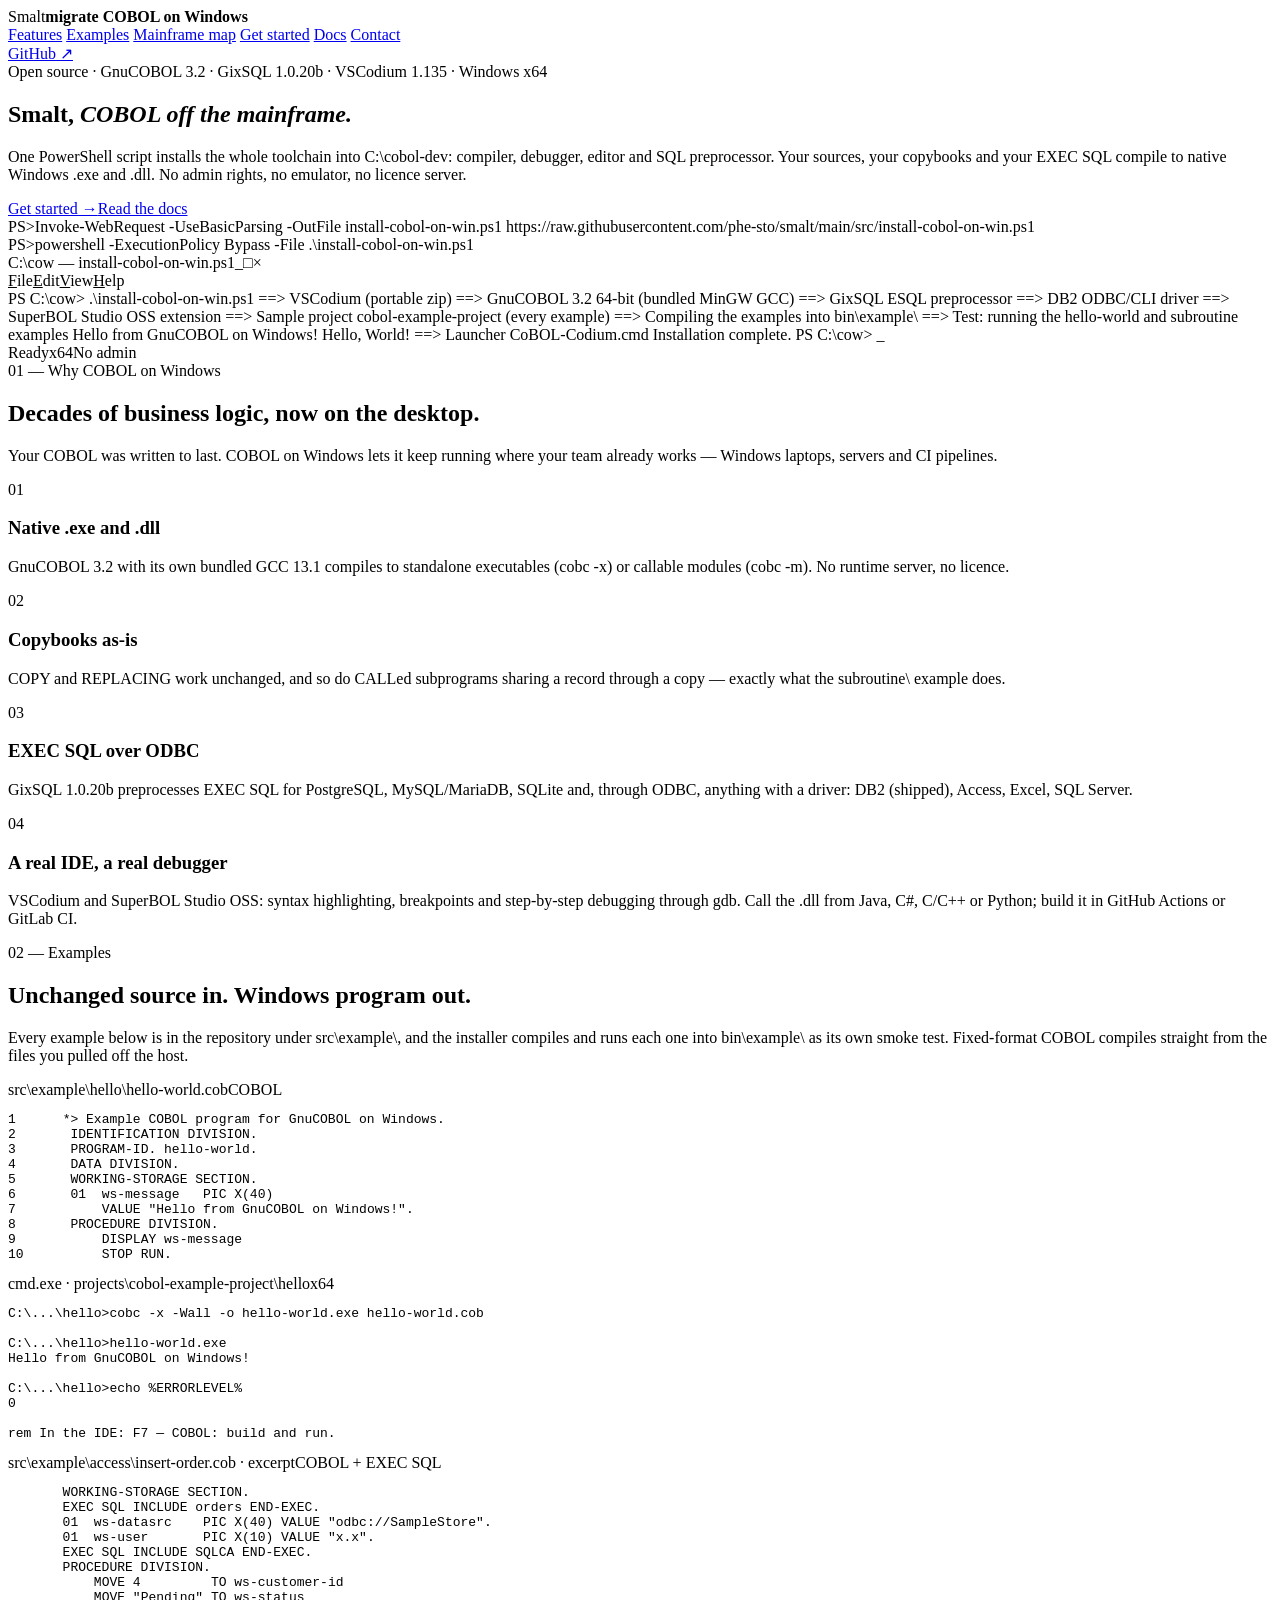
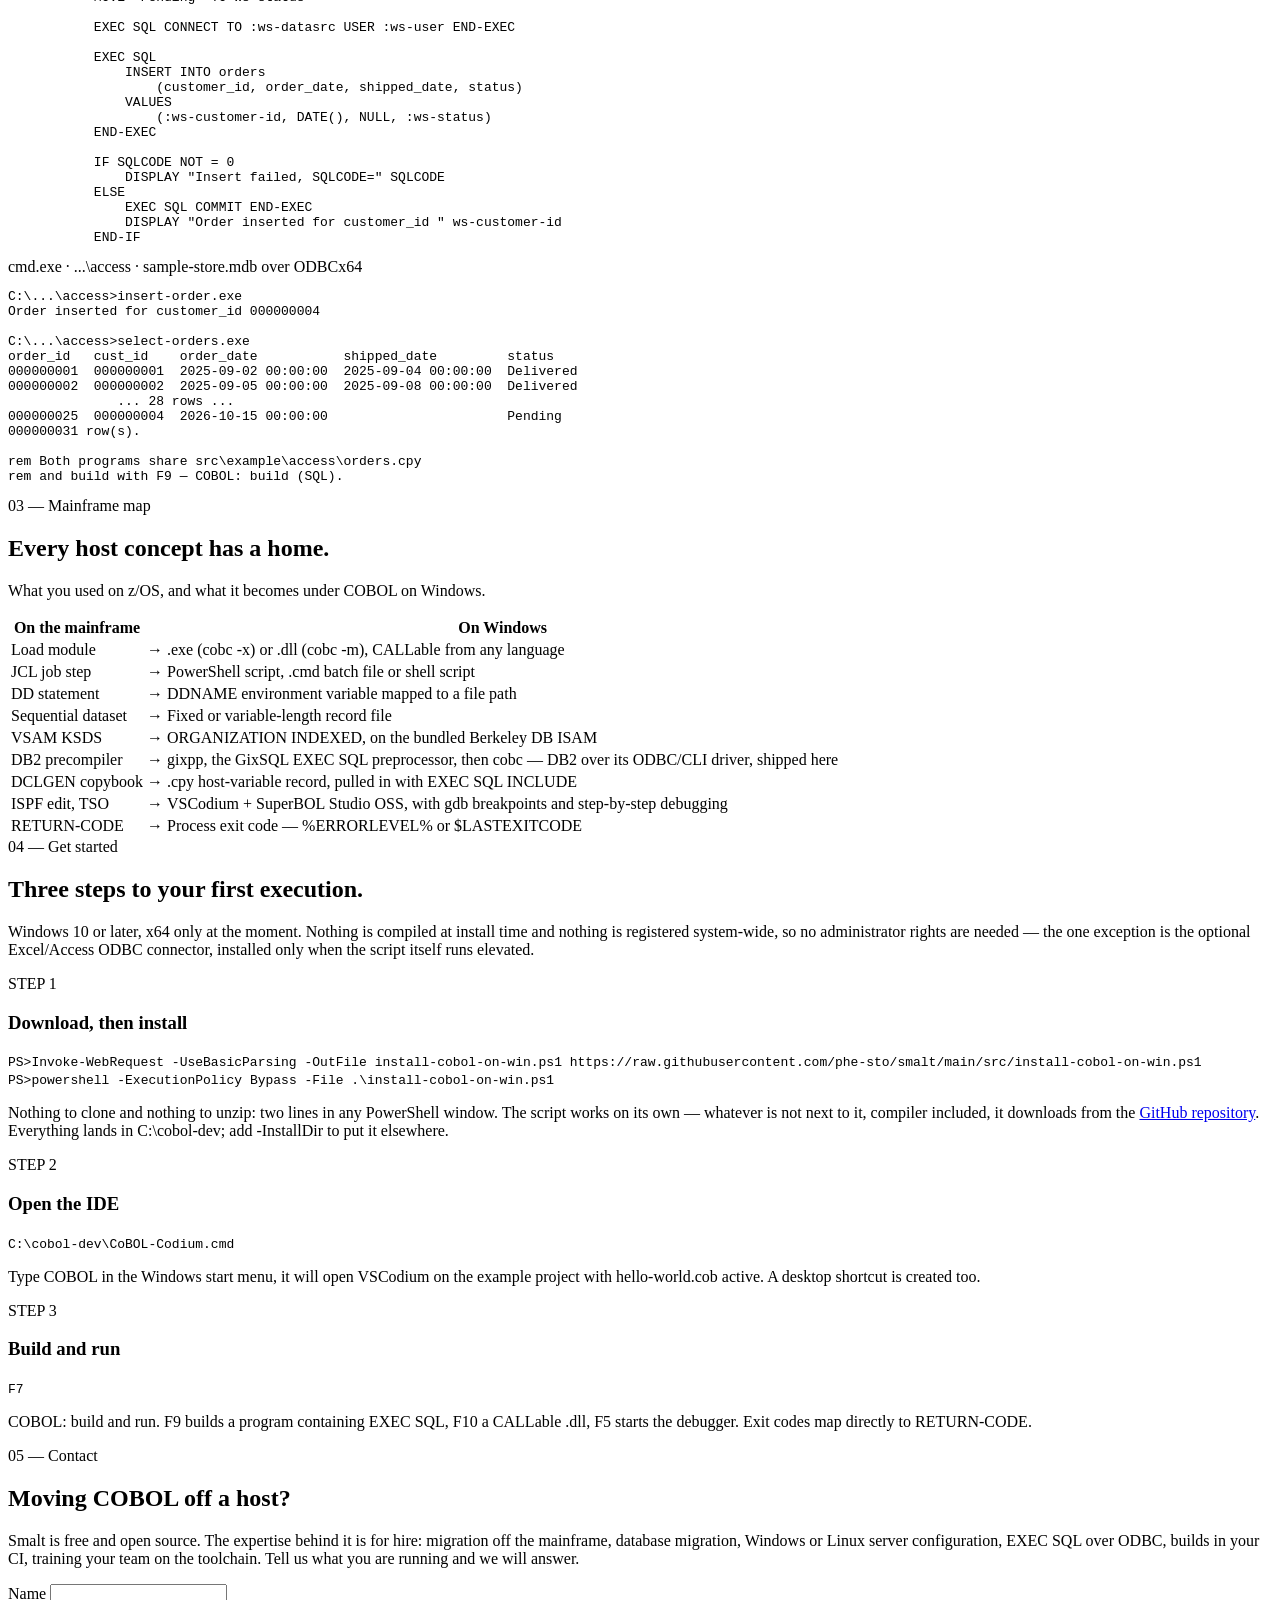
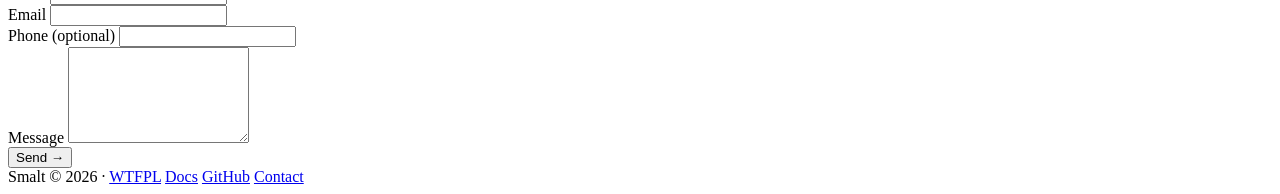
==== docs/index.html @ 9326ffbe "SEO JSON-LD and static resource cleanup" ====
<!DOCTYPE html>
<html lang="en">

<head>
  <meta charset="utf-8">
  <script type="application/ld+json">
{
  "@context": "https://schema.org",
  "@graph": [
    {
      "@type": "Organization",
      "@id": "https://www.papit.fr/#organization",
      "name": "PapIT",
      "legalName": "PapIT SASU",
      "url": "https://www.papit.fr/",
      "logo": {
        "@type": "ImageObject",
        "url": "https://www.papit.fr/img/logo-papit.png"
      },
      "description": "IT consulting and information management: Python, COBOL and JavaScript development, data processing and analysis.",
      "email": "services@papit.fr",
      "telephone": "+33 6 04 41 36 15",
      "address": {
        "@type": "PostalAddress",
        "streetAddress": "592 route de Couvette",
        "postalCode": "74250",
        "addressLocality": "Fillinges",
        "addressCountry": "FR"
      },
      "founder": {
        "@type": "Person",
        "name": "Christophe Brun"
      },
      "sameAs": [
        "https://github.com/phe-sto",
        "https://github.com/papit-fr"
      ],
      "knowsAbout": ["COBOL", "GnuCOBOL", "Software development", "Python", "SQL", "DB2", "CI/CD"]
    },
    {
      "@type": "WebSite",
      "@id": "https://www.cobol-on-windows.com/#website",
      "url": "https://www.cobol-on-windows.com/",
      "name": "Smalt, COBOL on Windows",
      "inLanguage": "en",
      "publisher": { "@id": "https://www.papit.fr/#organization" }
    },
    {
      "@type": "WebPage",
      "@id": "https://www.cobol-on-windows.com/#webpage",
      "url": "https://www.cobol-on-windows.com/",
      "name": "Smalt, COBOL on Windows — COBOL off the mainframe",
      "description": "One PowerShell script installs GnuCOBOL 3.2, the GixSQL EXEC SQL preprocessor, a gdb debugger and VSCodium on Windows. No admin rights, no emulator, no license.",
      "inLanguage": "en",
      "isPartOf": { "@id": "https://www.cobol-on-windows.com/#website" },
      "about": { "@id": "https://www.cobol-on-windows.com/#software" },
      "mainEntity": { "@id": "https://www.cobol-on-windows.com/#software" }
    },
    {
      "@type": "SoftwareApplication",
      "@id": "https://www.cobol-on-windows.com/#software",
      "name": "Smalt",
      "alternateName": "COBOL on Windows",
      "url": "https://www.cobol-on-windows.com/",
      "description": "Free, open-source PowerShell installer that sets up a complete COBOL toolchain on Windows: GnuCOBOL 3.2, GixSQL EXEC SQL preprocessor (PostgreSQL, MySQL/MariaDB, SQLite, ODBC/DB2), gdb debugging and VSCodium with SuperBOL. No admin rights, no emulator, no license.",
      "applicationCategory": "DeveloperApplication",
      "applicationSubCategory": "COBOL compiler and IDE",
      "operatingSystem": "Windows 10, Windows 11 (x64)",
      "processorRequirements": "x64",
      "downloadUrl": "https://raw.githubusercontent.com/phe-sto/smalt/main/src/install-cobol-on-win.ps1",
      "installUrl": "https://raw.githubusercontent.com/phe-sto/smalt/main/src/install-cobol-on-win.ps1",
      "softwareHelp": {
        "@type": "CreativeWork",
        "url": "https://github.com/phe-sto/smalt#readme"
      },
      "license": "http://www.wtfpl.net/",
      "isAccessibleForFree": true,
      "featureList": [
        "Compile COBOL to native .exe and .dll",
        "Copybooks and CALLed subprograms",
        "EXEC SQL over ODBC: PostgreSQL, MySQL/MariaDB, SQLite, DB2, SQL Server, Access, Excel",
        "Breakpoints and step-by-step debugging with gdb in VSCodium",
        "COBOL DLLs callable from Java, C#, C/C++ and Python",
        "Builds in GitHub Actions and GitLab CI",
        "No administrator rights required"
      ],
      "offers": {
        "@type": "Offer",
        "price": "0",
        "priceCurrency": "EUR",
        "availability": "https://schema.org/InStock"
      },
      "author": { "@id": "https://www.papit.fr/#organization" },
      "publisher": { "@id": "https://www.papit.fr/#organization" },
      "provider": { "@id": "https://www.papit.fr/#organization" }
    },
    {
      "@type": "SoftwareSourceCode",
      "@id": "https://github.com/phe-sto/smalt#code",
      "name": "Smalt source code",
      "codeRepository": "https://github.com/phe-sto/smalt",
      "programmingLanguage": ["PowerShell", "COBOL"],
      "license": "http://www.wtfpl.net/",
      "targetProduct": { "@id": "https://www.cobol-on-windows.com/#software" },
      "author": { "@id": "https://www.papit.fr/#organization" }
    },
    {
      "@type": "Service",
      "@id": "https://www.cobol-on-windows.com/#consulting",
      "name": "COBOL mainframe-to-Windows migration consulting",
      "serviceType": "COBOL migration and training",
      "description": "Mainframe COBOL migration to Windows, database and ODBC/EXEC SQL setup, server configuration, CI builds and team training.",
      "provider": { "@id": "https://www.papit.fr/#organization" },
      "areaServed": "Worldwide",
      "availableLanguage": ["en", "fr"]
    }
  ]
}
</script>
  <meta name="viewport" content="width=device-width, initial-scale=1">
  <title>Smalt, COBOL on Windows — COBOL off the mainframe</title>
  <meta name="description"
    content="One PowerShell script installs GnuCOBOL 3.2, the GixSQL EXEC SQL preprocessor, a gdb debugger and VSCodium on Windows. No admin rights, no emulator, no license.">
  <link rel="icon" href="/favicon.ico" sizes="16x16 32x32 48x48">
  <link rel="icon" href="/assets/smalt-mark.svg" type="image/svg+xml">
  <link rel="apple-touch-icon" href="/assets/icon-180.png">
  <link rel="stylesheet" href="/css/nocturne.css">
  <link rel="stylesheet" href="/css/cobol-on-windows.css">
</head>

<body>
  <header class="top">
    <div class="wrap">
      <div class="brand"><b><i></i><i></i><i></i><i></i></b><span class="product">Smalt</span><strong>migrate COBOL on
          Windows</strong></div>
      <nav>
        <a href="#features">Features</a>
        <a href="#code">Examples</a>
        <a href="#mapping">Mainframe map</a>
        <a href="#start">Get started</a>
        <a href="https://github.com/phe-sto/smalt#readme" target="_blank">Docs</a>
        <a href="#contact">Contact</a>
      </nav>
      <a class="gh" href="https://github.com/phe-sto/smalt" target="_blank">GitHub ↗</a>
    </div>
  </header>

  <section class="hero">
    <div class="wrap">
      <div>
        <div class="eyebrow">Open source · GnuCOBOL 3.2 · GixSQL 1.0.20b · VSCodium 1.135 · Windows x64</div>
        <h1><span class="product">Smalt</span>, <em>COBOL off the mainframe.</em></h1>
        <p class="lead">One PowerShell script installs the whole toolchain into <span class="mono">C:\cobol-dev</span>:
          compiler, debugger, editor and SQL preprocessor. Your sources, your copybooks and your
          <span class="mono">EXEC SQL</span> compile to native Windows <span class="mono">.exe</span> and
          <span class="mono">.dll</span>. No admin rights, no emulator, no licence server.
        </p>
        <div class="cta"><a class="btn btn-solid" href="#start">Get started →</a><a class="btn btn-line"
            href="https://github.com/phe-sto/smalt#readme" target="_blank">Read the docs</a></div>
        <div class="install">
          <div class="line"><span>PS&gt;</span>Invoke-WebRequest -UseBasicParsing -OutFile
            install-cobol-on-win.ps1
            https://raw.githubusercontent.com/phe-sto/smalt/main/src/install-cobol-on-win.ps1</div>
          <div class="line"><span>PS&gt;</span>powershell -ExecutionPolicy Bypass -File .\install-cobol-on-win.ps1</div>
        </div>
      </div>
      <div class="win" role="img" aria-label="PowerShell window running install-cobol-on-win.ps1">
        <div class="win-bar"><span class="t">C:\cow — install-cobol-on-win.ps1</span><span
            class="k"><span>_</span><span>□</span><span>×</span></span></div>
        <div class="win-menu">
          <span><u>F</u>ile</span><span><u>E</u>dit</span><span><u>V</u>iew</span><span><u>H</u>elp</span>
        </div>
        <div class="win-body"><span class="p">PS C:\cow&gt;</span> .\install-cobol-on-win.ps1

          <span class="a">==&gt;</span> VSCodium (portable zip)
          <span class="a">==&gt;</span> GnuCOBOL 3.2 64-bit (bundled MinGW GCC)
          <span class="a">==&gt;</span> GixSQL ESQL preprocessor
          <span class="a">==&gt;</span> DB2 ODBC/CLI driver
          <span class="a">==&gt;</span> SuperBOL Studio OSS extension
          <span class="a">==&gt;</span> Sample project cobol-example-project (every example)
          <span class="a">==&gt;</span> Compiling the examples into bin\example\
          <span class="a">==&gt;</span> Test: running the hello-world and subroutine examples
          Hello from GnuCOBOL on Windows!
          Hello, World!
          <span class="a">==&gt;</span> Launcher CoBOL-Codium.cmd

          <span class="ok">Installation complete.</span>
          <span class="p">PS C:\cow&gt;</span> _
        </div>
        <div class="win-status"><span>Ready</span><span>x64</span><span>No admin</span></div>
      </div>
    </div>
  </section>

  <section class="band" id="features">
    <div class="wrap">
      <div class="sec-head">
        <div>
          <div class="eyebrow">01 — Why COBOL on Windows</div>
          <h2>Decades of business logic, now on the desktop.</h2>
        </div>
        <p>Your COBOL was written to last. COBOL on Windows lets it keep running where your team already works — Windows
          laptops, servers and CI pipelines.</p>
      </div>
      <div class="tiles">
        <div class="tile"><span class="n">01</span>
          <h3>Native .exe and .dll</h3>
          <p>GnuCOBOL 3.2 with its own bundled GCC 13.1 compiles to standalone executables
            (<span class="mono">cobc -x</span>) or callable modules (<span class="mono">cobc -m</span>). No runtime
            server, no licence.</p>
        </div>
        <div class="tile"><span class="n">02</span>
          <h3>Copybooks as-is</h3>
          <p><span class="mono">COPY</span> and <span class="mono">REPLACING</span> work unchanged, and so do
            <span class="mono">CALL</span>ed subprograms sharing a record through a copy — exactly what the
            <span class="mono">subroutine\</span> example does.
          </p>
        </div>
        <div class="tile"><span class="n">03</span>
          <h3>EXEC SQL over ODBC</h3>
          <p>GixSQL 1.0.20b preprocesses <span class="mono">EXEC SQL</span> for PostgreSQL, MySQL/MariaDB, SQLite and,
            through ODBC, anything with a driver: DB2 (shipped), Access, Excel, SQL Server.</p>
        </div>
        <div class="tile"><span class="n">04</span>
          <h3>A real IDE, a real debugger</h3>
          <p>VSCodium and SuperBOL Studio OSS: syntax highlighting, breakpoints and step-by-step debugging through gdb.
            Call the <span class="mono">.dll</span> from Java, C#, C/C++ or Python; build it in GitHub Actions or
            GitLab CI.</p>
        </div>
      </div>
    </div>
  </section>

  <section class="band" id="code">
    <div class="wrap">
      <div class="sec-head">
        <div>
          <div class="eyebrow">02 — Examples</div>
          <h2>Unchanged source in. Windows program out.</h2>
        </div>
        <p>Every example below is in the repository under <span class="mono">src\example\</span>, and the installer
          compiles and runs each one into <span class="mono">bin\example\</span> as its own smoke test. Fixed-format
          COBOL compiles straight from the files you pulled off the host.</p>
      </div>
      <div class="split">
        <div class="pane">
          <div class="pane-h"><span>src\example\hello\hello-world.cob</span><span>COBOL</span></div>
          <pre><span class="ln">1</span>      <span class="c">*&gt; Example COBOL program for GnuCOBOL on Windows.</span>
<span class="ln">2</span>       <span class="kw">IDENTIFICATION DIVISION</span>.
<span class="ln">3</span>       <span class="kw">PROGRAM-ID</span>. hello-world.
<span class="ln">4</span>       <span class="kw">DATA DIVISION</span>.
<span class="ln">5</span>       <span class="kw">WORKING-STORAGE SECTION</span>.
<span class="ln">6</span>       01  ws-message   <span class="kw">PIC</span> X(40)
<span class="ln">7</span>           <span class="kw">VALUE</span> "Hello from GnuCOBOL on Windows!".
<span class="ln">8</span>       <span class="kw">PROCEDURE DIVISION</span>.
<span class="ln">9</span>           <span class="kw">DISPLAY</span> ws-message
<span class="ln">10</span>          <span class="kw">STOP RUN</span>.</pre>
        </div>
        <div class="pane">
          <div class="pane-h"><span>cmd.exe · projects\cobol-example-project\hello</span><span>x64</span></div>
          <pre><span class="c">C:\...\hello&gt;</span>cobc -x -Wall -o hello-world.exe hello-world.cob

<span class="c">C:\...\hello&gt;</span>hello-world.exe
Hello from GnuCOBOL on Windows!

<span class="c">C:\...\hello&gt;</span>echo %ERRORLEVEL%
0

<span class="c">rem In the IDE: F7 — COBOL: build and run.</span></pre>
        </div>
      </div>
      <div class="split">
        <div class="pane">
          <div class="pane-h"><span>src\example\access\insert-order.cob · excerpt</span><span>COBOL + EXEC SQL</span>
          </div>
          <pre>       <span class="kw">WORKING-STORAGE SECTION</span>.
       <span class="kw">EXEC SQL INCLUDE</span> orders <span class="kw">END-EXEC</span>.
       01  ws-datasrc    <span class="kw">PIC</span> X(40) <span class="kw">VALUE</span> "odbc://SampleStore".
       01  ws-user       <span class="kw">PIC</span> X(10) <span class="kw">VALUE</span> "x.x".
       <span class="kw">EXEC SQL INCLUDE</span> SQLCA <span class="kw">END-EXEC</span>.
       <span class="kw">PROCEDURE DIVISION</span>.
           <span class="kw">MOVE</span> 4         <span class="kw">TO</span> ws-customer-id
           <span class="kw">MOVE</span> "Pending" <span class="kw">TO</span> ws-status

           <span class="kw">EXEC SQL CONNECT TO</span> :ws-datasrc <span class="kw">USER</span> :ws-user <span class="kw">END-EXEC</span>

           <span class="kw">EXEC SQL</span>
               <span class="kw">INSERT INTO</span> orders
                   (customer_id, order_date, shipped_date, status)
               <span class="kw">VALUES</span>
                   (:ws-customer-id, DATE(), NULL, :ws-status)
           <span class="kw">END-EXEC</span>

           <span class="kw">IF</span> SQLCODE <span class="kw">NOT</span> = 0
               <span class="kw">DISPLAY</span> "Insert failed, SQLCODE=" SQLCODE
           <span class="kw">ELSE</span>
               <span class="kw">EXEC SQL COMMIT END-EXEC</span>
               <span class="kw">DISPLAY</span> "Order inserted for customer_id " ws-customer-id
           <span class="kw">END-IF</span></pre>
        </div>
        <div class="pane">
          <div class="pane-h"><span>cmd.exe · ...\access · sample-store.mdb over ODBC</span><span>x64</span></div>
          <pre><span class="c">C:\...\access&gt;</span>insert-order.exe
Order inserted for customer_id 000000004

<span class="c">C:\...\access&gt;</span>select-orders.exe
order_id   cust_id    order_date           shipped_date         status
000000001  000000001  2025-09-02 00:00:00  2025-09-04 00:00:00  Delivered
000000002  000000002  2025-09-05 00:00:00  2025-09-08 00:00:00  Delivered
<span class="c">              ... 28 rows ...</span>
000000025  000000004  2026-10-15 00:00:00                       Pending
000000031 row(s).

<span class="c">rem Both programs share src\example\access\orders.cpy</span>
<span class="c">rem and build with F9 — COBOL: build (SQL).</span></pre>
        </div>
      </div>
    </div>
  </section>

  <section class="band dark" id="mapping">
    <div class="wrap">
      <div class="sec-head">
        <div>
          <div class="eyebrow">03 — Mainframe map</div>
          <h2>Every host concept has a home.</h2>
        </div>
        <p>What you used on z/OS, and what it becomes under COBOL on Windows.</p>
      </div>
      <table class="map">
        <thead>
          <tr>
            <th>On the mainframe</th>
            <th></th>
            <th>On Windows</th>
          </tr>
        </thead>
        <tbody>
          <tr>
            <td>Load module</td>
            <td class="arrow">→</td>
            <td><span class="mono">.exe</span> (<span class="mono">cobc -x</span>) or
              <span class="mono">.dll</span> (<span class="mono">cobc -m</span>), CALLable from any language
            </td>
          </tr>
          <tr>
            <td>JCL job step</td>
            <td class="arrow">→</td>
            <td>PowerShell script, <span class="mono">.cmd</span> batch file or shell script</td>
          </tr>
          <tr>
            <td>DD statement</td>
            <td class="arrow">→</td>
            <td><span class="mono">DDNAME</span> environment variable mapped to a file path</td>
          </tr>
          <tr>
            <td>Sequential dataset</td>
            <td class="arrow">→</td>
            <td>Fixed or variable-length record file</td>
          </tr>
          <tr>
            <td>VSAM KSDS</td>
            <td class="arrow">→</td>
            <td><span class="mono">ORGANIZATION INDEXED</span>, on the bundled Berkeley DB ISAM</td>
          </tr>
          <tr>
            <td>DB2 precompiler</td>
            <td class="arrow">→</td>
            <td><span class="mono">gixpp</span>, the GixSQL <span class="mono">EXEC SQL</span> preprocessor, then
              <span class="mono">cobc</span> — DB2 over its ODBC/CLI driver, shipped here
            </td>
          </tr>
          <tr>
            <td>DCLGEN copybook</td>
            <td class="arrow">→</td>
            <td><span class="mono">.cpy</span> host-variable record, pulled in with
              <span class="mono">EXEC SQL INCLUDE</span>
            </td>
          </tr>
          <tr>
            <td>ISPF edit, TSO</td>
            <td class="arrow">→</td>
            <td>VSCodium + SuperBOL Studio OSS, with gdb breakpoints and step-by-step debugging</td>
          </tr>
          <tr>
            <td>RETURN-CODE</td>
            <td class="arrow">→</td>
            <td>Process exit code — <span class="mono">%ERRORLEVEL%</span> or
              <span class="mono">$LASTEXITCODE</span>
            </td>
          </tr>
        </tbody>
      </table>
    </div>
  </section>

  <section class="band" id="start">
    <div class="wrap">
      <div class="sec-head">
        <div>
          <div class="eyebrow">04 — Get started</div>
          <h2>Three steps to your first execution.</h2>
        </div>
        <p>Windows 10 or later, x64 only at the moment. Nothing is compiled at install time and nothing is registered
          system-wide, so no administrator rights are needed — the one exception is the optional Excel/Access ODBC
          connector, installed only when the script itself runs elevated.</p>
      </div>
      <div class="steps">
        <div class="step"><span class="n">STEP 1</span>
          <h3>Download, then install</h3>
          <code class="multi">
            <span class="line"><span>PS&gt;</span><span><span class="t">Invoke-WebRequest</span>
                <span class="t">-UseBasicParsing</span> <span class="t">-OutFile</span>
                <span class="t">install-cobol-on-win.ps1</span>
                https://raw.githubusercontent.com/phe-sto/smalt/main/src/install-cobol-on-win.ps1</span></span>
            <span class="line"><span>PS&gt;</span><span><span class="t">powershell</span>
                <span class="t">-ExecutionPolicy</span> <span class="t">Bypass</span>
                <span class="t">-File</span> <span class="t">.\install-cobol-on-win.ps1</span></span></span>
          </code>
          <p>Nothing to clone and nothing to unzip: two lines in any PowerShell window. The script works on its own —
            whatever is not next to it, compiler included, it downloads from the
            <a href="https://github.com/phe-sto/smalt" target="_blank">GitHub repository</a>. Everything lands in
            <span class="mono">C:\cobol-dev</span>; add <span class="mono">-InstallDir</span> to put it elsewhere.
          </p>
        </div>
        <div class="step"><span class="n">STEP 2</span>
          <h3>Open the IDE</h3><code>C:\cobol-dev\CoBOL-Codium.cmd</code>
          <p>Type COBOL in the Windows start menu, it will open VSCodium on the example project with
            <span class="mono">hello-world.cob</span> active. A desktop shortcut is created too.
          </p>
        </div>
        <div class="step"><span class="n">STEP 3</span>
          <h3>Build and run</h3><code>F7</code>
          <p><span class="mono">COBOL: build and run</span>. F9 builds a program containing
            <span class="mono">EXEC SQL</span>, F10 a CALLable <span class="mono">.dll</span>, F5 starts the debugger.
            Exit codes map directly to <span class="mono">RETURN-CODE</span>.
          </p>
        </div>
      </div>
    </div>
  </section>

  <section class="band" id="contact">
    <div class="wrap">
      <div class="sec-head">
        <div>
          <div class="eyebrow">05 — Contact</div>
          <h2>Moving COBOL off a host?</h2>
        </div>
        <p>Smalt is free and open source. The expertise behind it is for hire: migration off the mainframe, database
          migration, Windows or Linux server configuration, EXEC SQL
          over ODBC, builds in your CI, training your team on the toolchain. Tell us what you are running and we will
          answer.</p>
      </div>
      <form class="contact" action="https://formkeep.com/f/8e600c6835e1" method="POST" accept-charset="UTF-8">
        <input type="hidden" name="utf8" value="✓">
        <div class="field">
          <label for="contact-name">Name</label>
          <input class="input" id="contact-name" name="name" type="text" autocomplete="name" required>
        </div>
        <div class="field">
          <label for="contact-email">Email</label>
          <input class="input" id="contact-email" name="email" type="email" autocomplete="email" required>
        </div>
        <div class="field">
          <label for="contact-phone">Phone <span class="opt">(optional)</span></label>
          <input class="input" id="contact-phone" name="phone" type="tel" autocomplete="tel">
        </div>
        <div class="field wide">
          <label for="contact-message">Message</label>
          <textarea class="input" id="contact-message" name="message" rows="6" required></textarea>
        </div>
        <div class="wide"><button class="btn btn-solid" type="submit">Send →</button></div>
      </form>
    </div>
  </section>

  <footer>
    <div class="wrap">
      <span>Smalt © 2026 · <a href="https://www.wtfpl.net/" target="_blank">WTFPL</a></span>
      <a href="https://github.com/phe-sto/smalt#readme" target="_blank">Docs</a>
      <a href="https://github.com/phe-sto/smalt" target="_blank">GitHub</a>
      <a href="#contact">Contact</a>
    </div>
  </footer>
  <!-- Cloudflare Web Analytics -->
  <script type='module' src='https://static.cloudflareinsights.com/beacon.min.js'
    data-cf-beacon='{"token": "4c36233bd9a24906b2dc07817e3ab19a"}'>
    </script>
  <!-- End Cloudflare Web Analytics -->
</body>

</html>
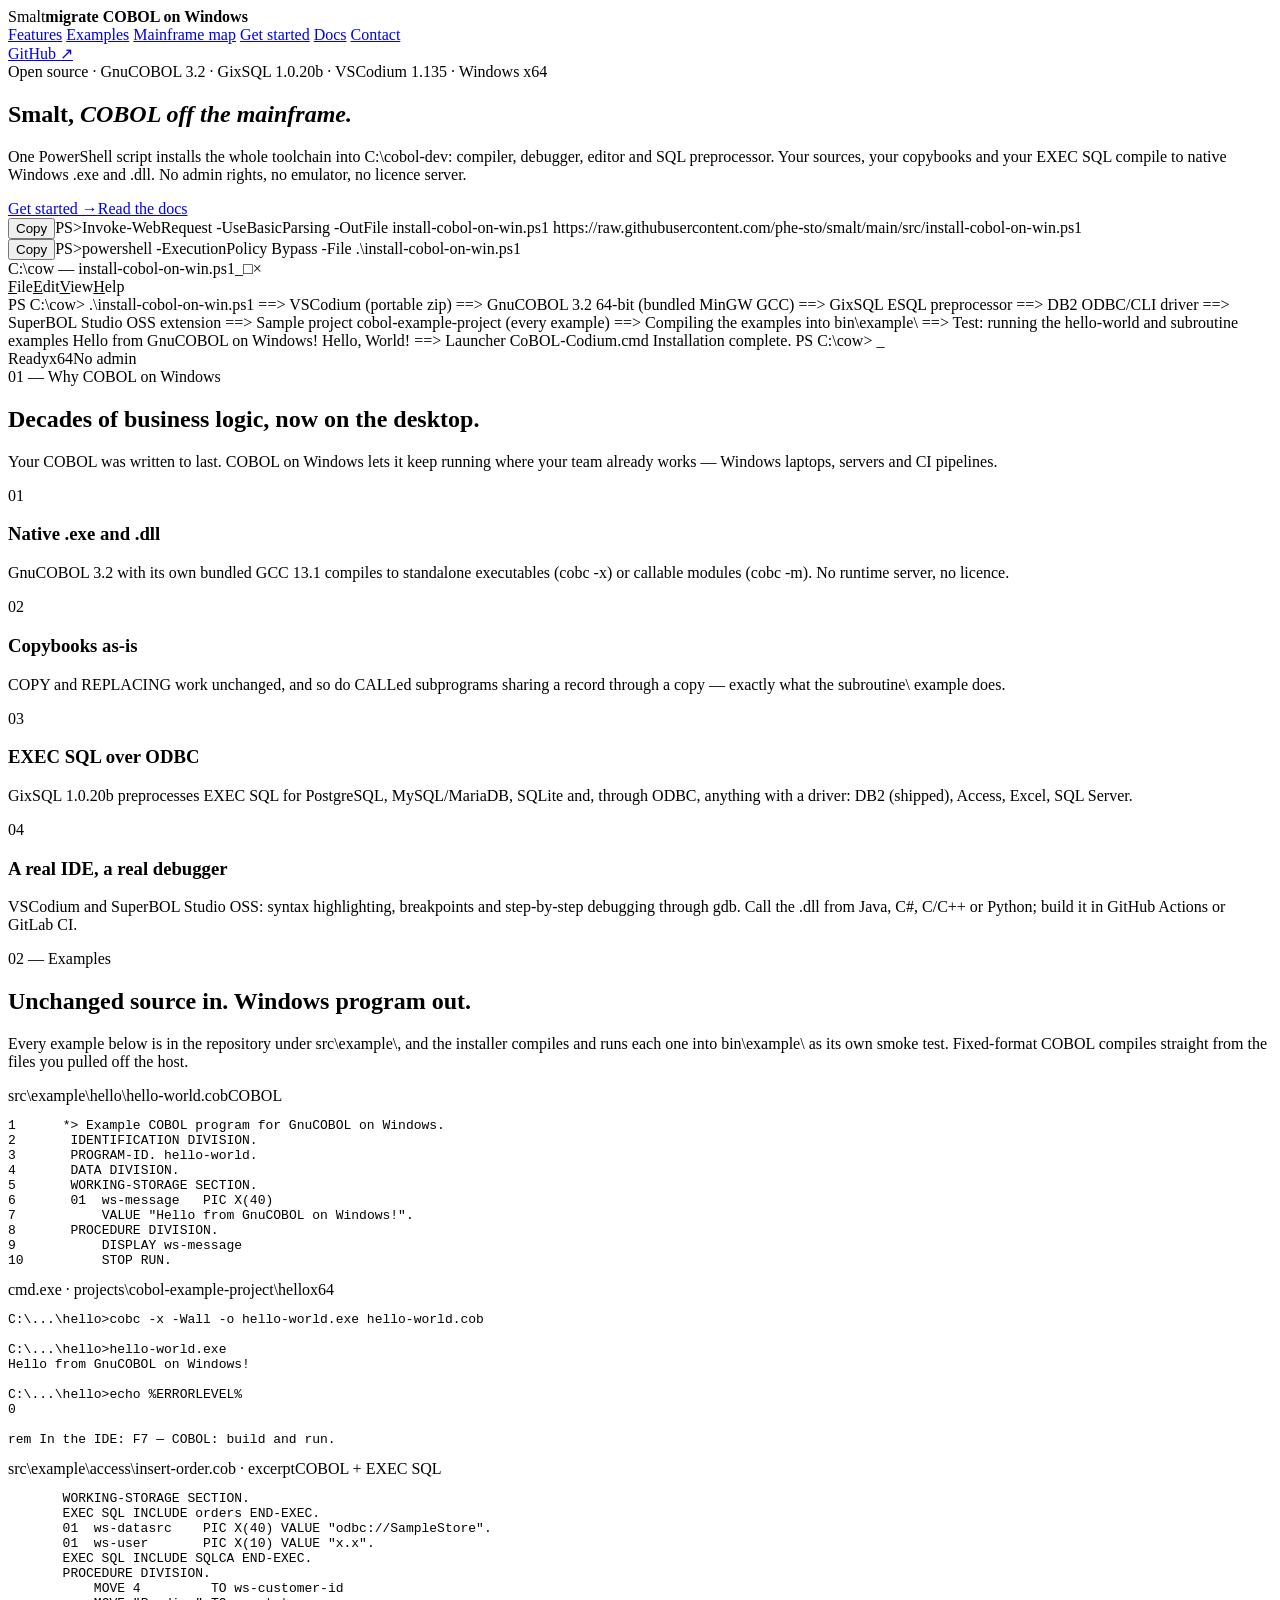
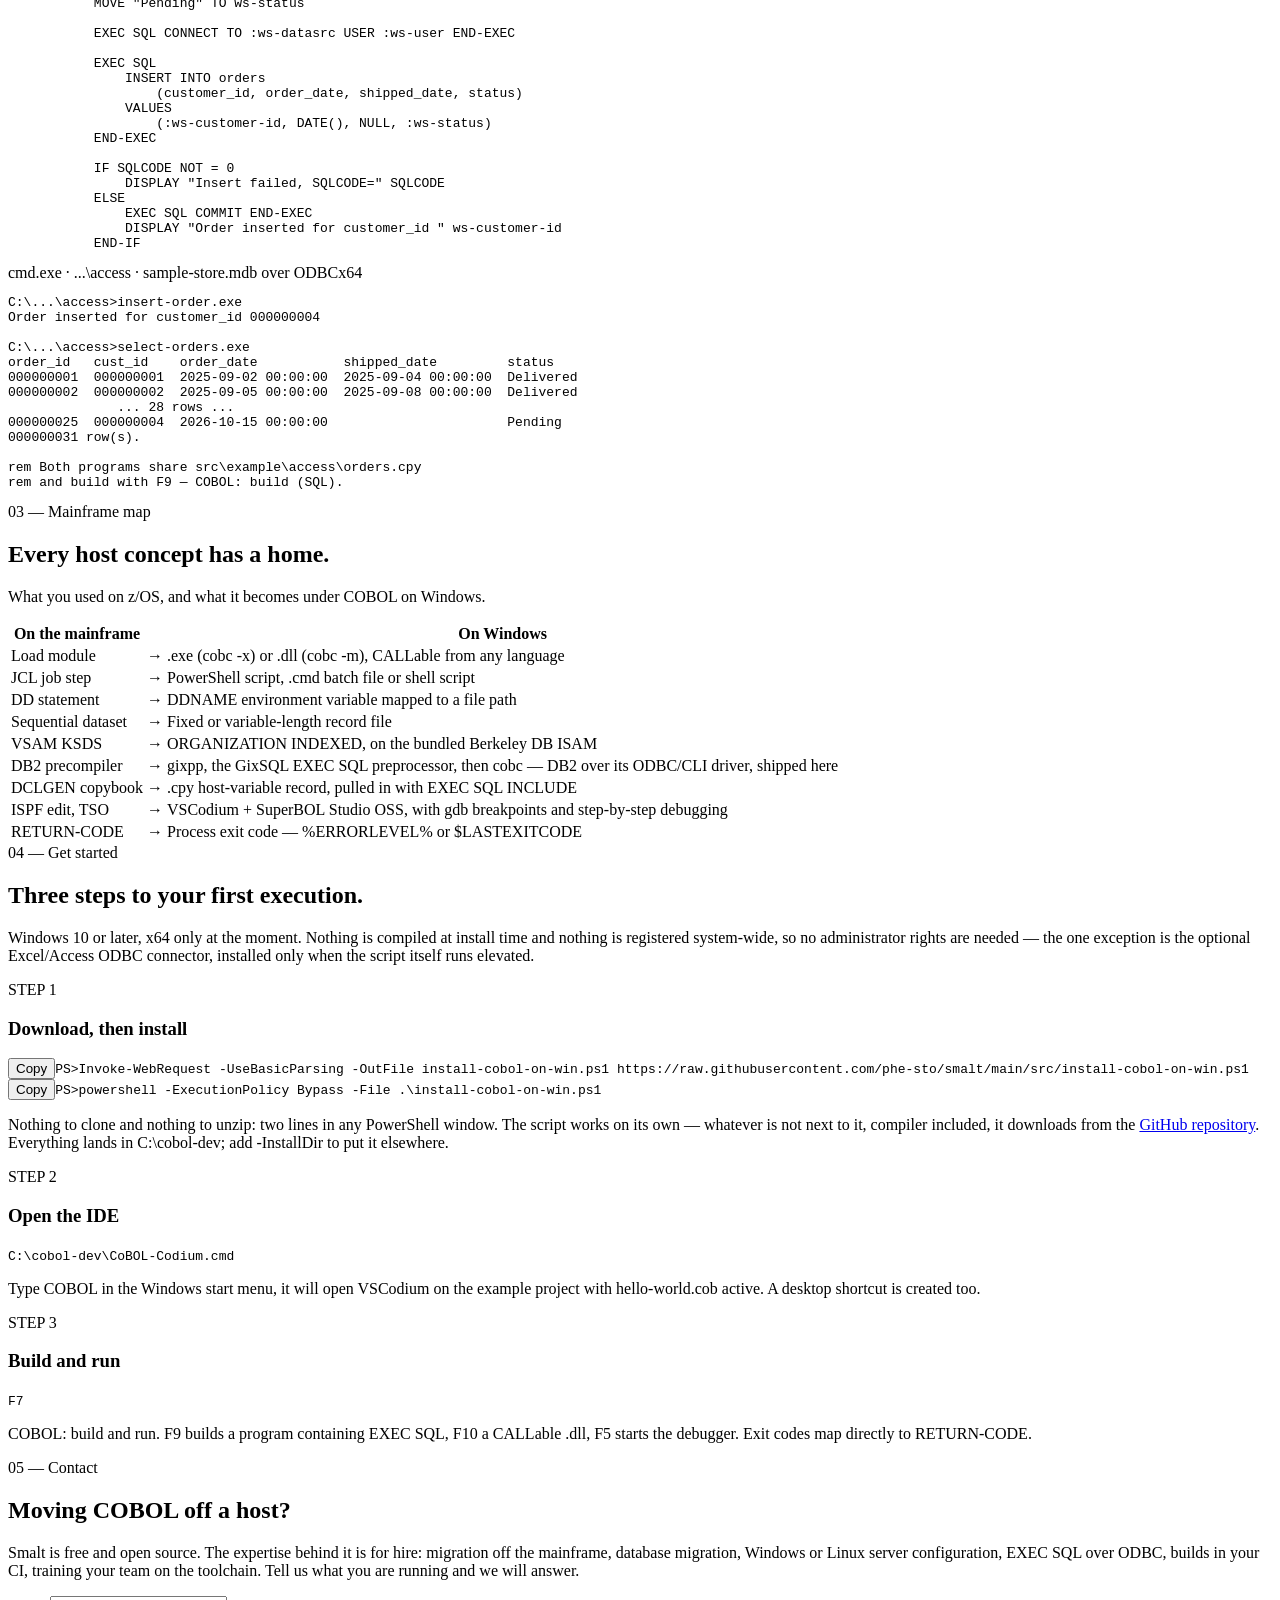
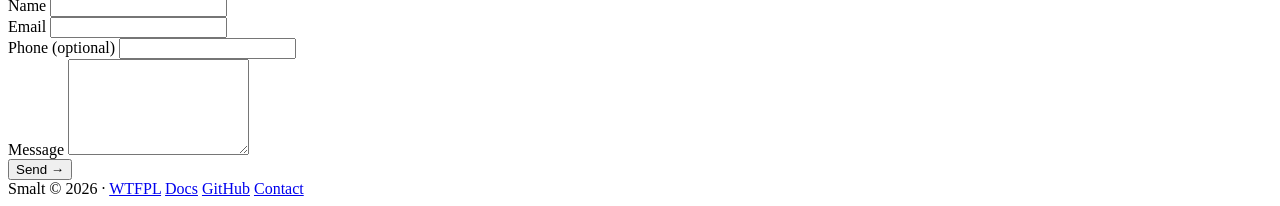
==== commit 12b07be1: "Add copy button to command on website" ====
--- a/docs/index.html
+++ b/docs/index.html
@@ -158,10 +158,14 @@
         <div class="cta"><a class="btn btn-solid" href="#start">Get started →</a><a class="btn btn-line"
             href="https://github.com/phe-sto/smalt#readme" target="_blank">Read the docs</a></div>
         <div class="install">
-          <div class="line"><span>PS&gt;</span>Invoke-WebRequest -UseBasicParsing -OutFile
+          <div class="line"><button class="copy" type="button"
+              data-copy="Invoke-WebRequest -UseBasicParsing -OutFile install-cobol-on-win.ps1 https://raw.githubusercontent.com/phe-sto/smalt/main/src/install-cobol-on-win.ps1"
+              aria-label="Copy the download command">Copy</button><span>PS&gt;</span>Invoke-WebRequest -UseBasicParsing -OutFile
             install-cobol-on-win.ps1
             https://raw.githubusercontent.com/phe-sto/smalt/main/src/install-cobol-on-win.ps1</div>
-          <div class="line"><span>PS&gt;</span>powershell -ExecutionPolicy Bypass -File .\install-cobol-on-win.ps1</div>
+          <div class="line"><button class="copy" type="button"
+              data-copy="powershell -ExecutionPolicy Bypass -File .\install-cobol-on-win.ps1"
+              aria-label="Copy the install command">Copy</button><span>PS&gt;</span>powershell -ExecutionPolicy Bypass -File .\install-cobol-on-win.ps1</div>
         </div>
       </div>
       <div class="win" role="img" aria-label="PowerShell window running install-cobol-on-win.ps1">
@@ -409,11 +413,15 @@
         <div class="step"><span class="n">STEP 1</span>
           <h3>Download, then install</h3>
           <code class="multi">
-            <span class="line"><span>PS&gt;</span><span><span class="t">Invoke-WebRequest</span>
+            <span class="line"><button class="copy" type="button"
+                data-copy="Invoke-WebRequest -UseBasicParsing -OutFile install-cobol-on-win.ps1 https://raw.githubusercontent.com/phe-sto/smalt/main/src/install-cobol-on-win.ps1"
+                aria-label="Copy the download command">Copy</button><span>PS&gt;</span><span><span class="t">Invoke-WebRequest</span>
                 <span class="t">-UseBasicParsing</span> <span class="t">-OutFile</span>
                 <span class="t">install-cobol-on-win.ps1</span>
                 https://raw.githubusercontent.com/phe-sto/smalt/main/src/install-cobol-on-win.ps1</span></span>
-            <span class="line"><span>PS&gt;</span><span><span class="t">powershell</span>
+            <span class="line"><button class="copy" type="button"
+                data-copy="powershell -ExecutionPolicy Bypass -File .\install-cobol-on-win.ps1"
+                aria-label="Copy the install command">Copy</button><span>PS&gt;</span><span><span class="t">powershell</span>
                 <span class="t">-ExecutionPolicy</span> <span class="t">Bypass</span>
                 <span class="t">-File</span> <span class="t">.\install-cobol-on-win.ps1</span></span></span>
           </code>
@@ -483,6 +491,22 @@
       <a href="#contact">Contact</a>
     </div>
   </footer>
+  <script>
+    // Copy buttons: the command comes from data-copy, not the rendered text,
+    // so the line wrapping in the markup never ends up in the clipboard.
+    document.querySelectorAll('button.copy').forEach(function (button) {
+      button.addEventListener('click', function () {
+        navigator.clipboard.writeText(button.dataset.copy).then(function () {
+          button.textContent = 'Copied';
+          button.classList.add('done');
+          setTimeout(function () {
+            button.textContent = 'Copy';
+            button.classList.remove('done');
+          }, 1500);
+        });
+      });
+    });
+  </script>
   <!-- Cloudflare Web Analytics -->
   <script type='module' src='https://static.cloudflareinsights.com/beacon.min.js'
     data-cf-beacon='{"token": "4c36233bd9a24906b2dc07817e3ab19a"}'>
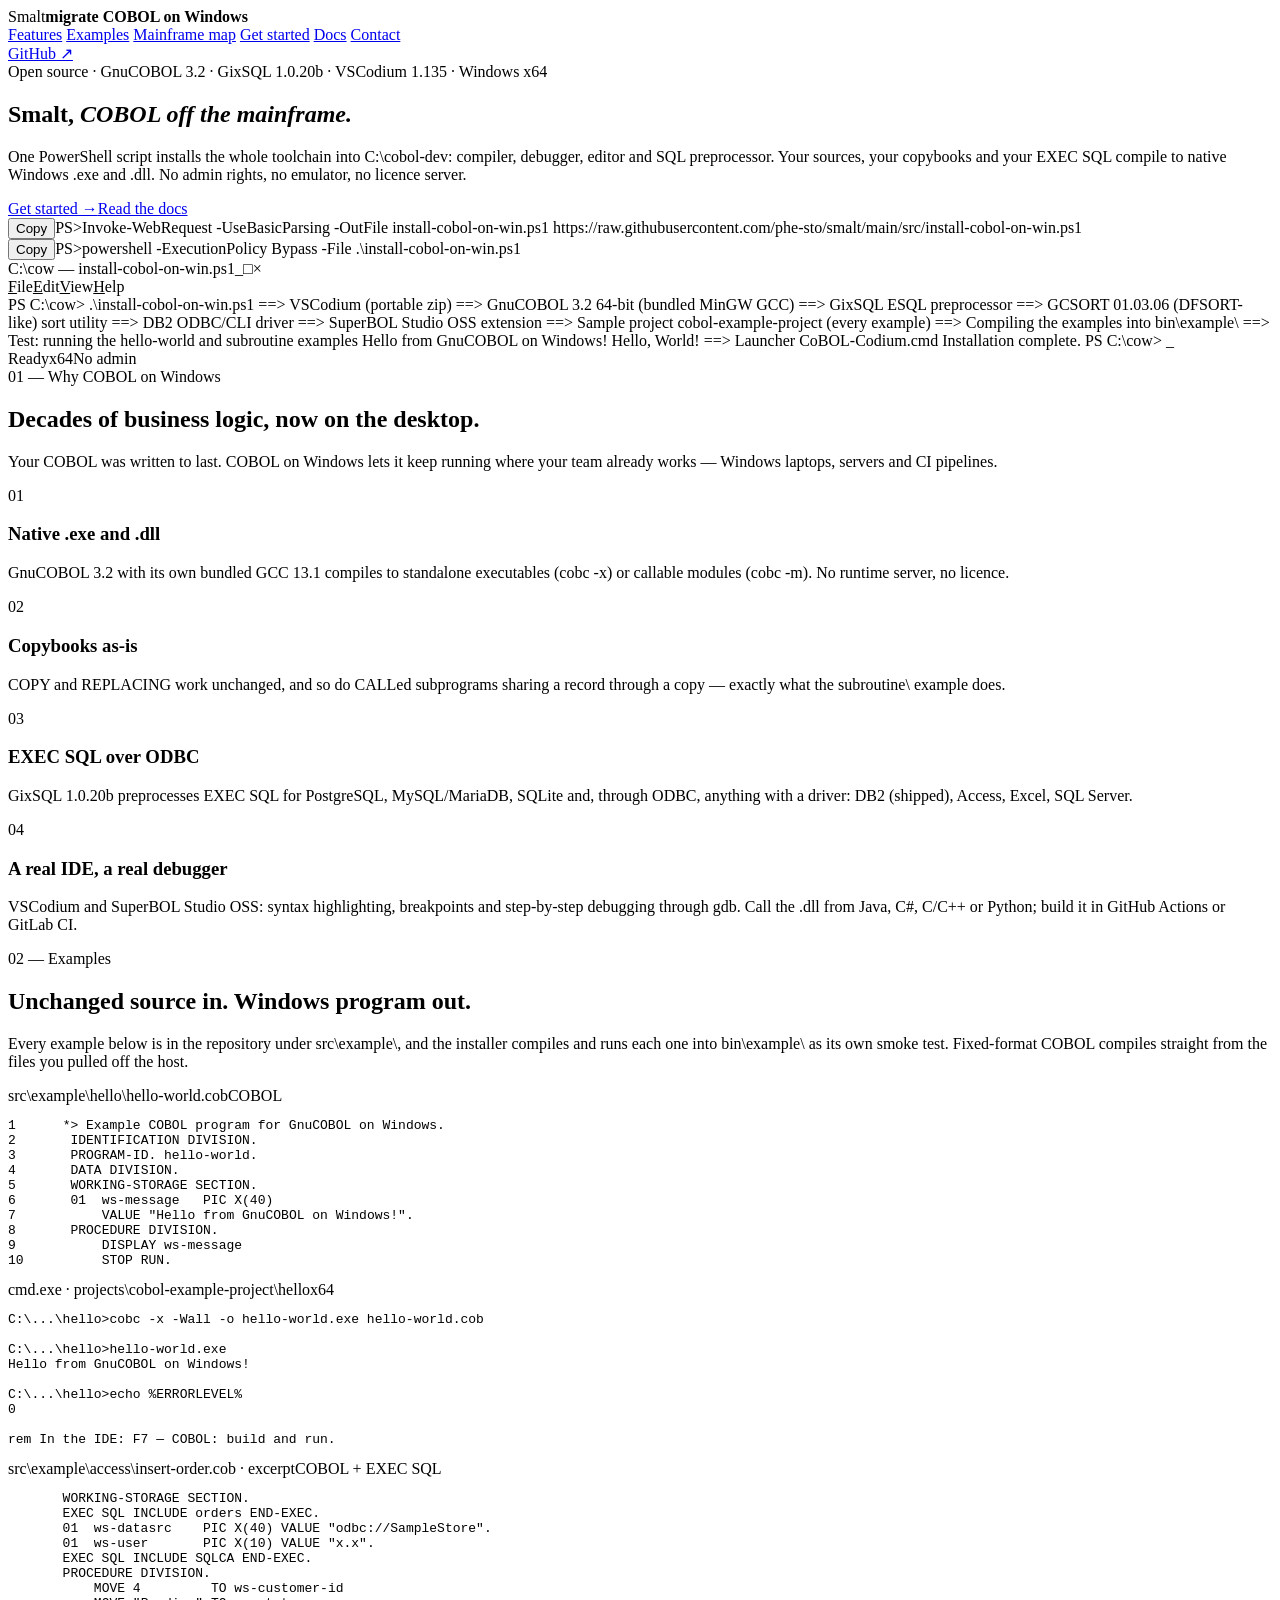
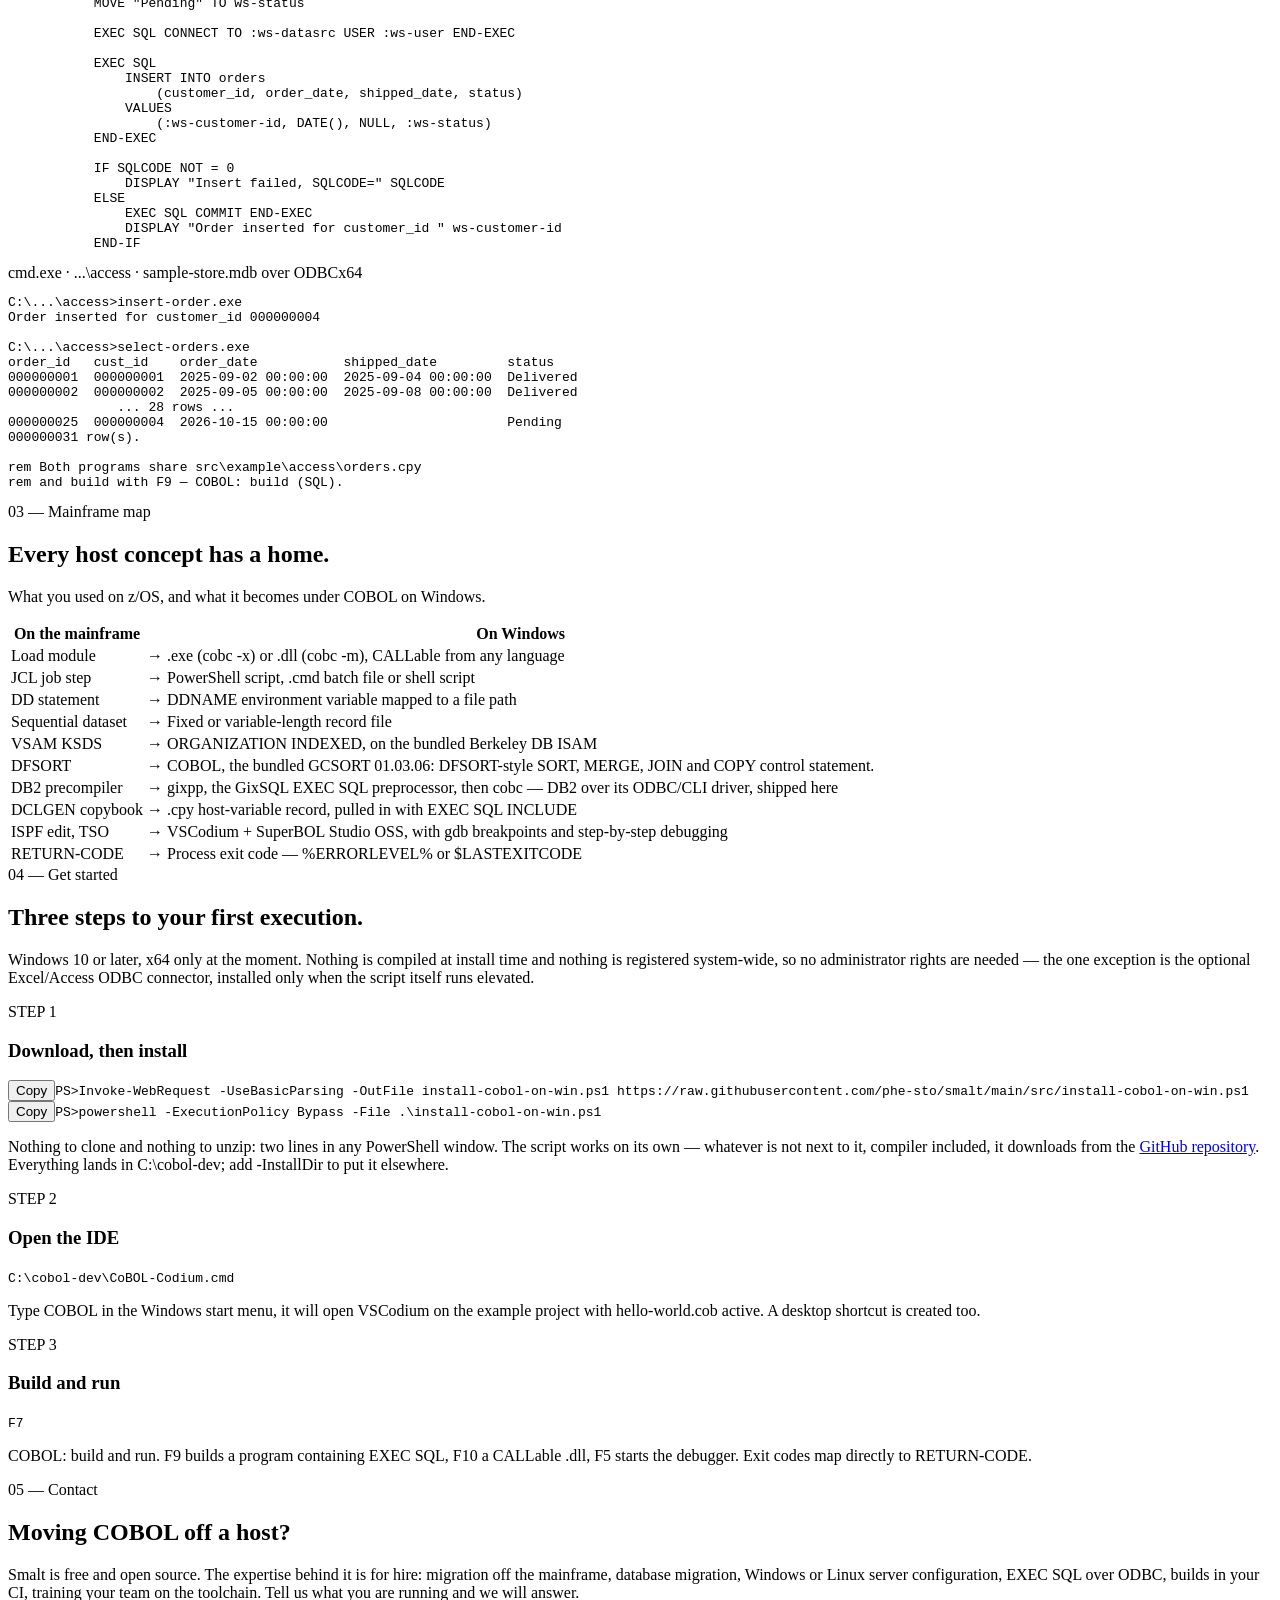
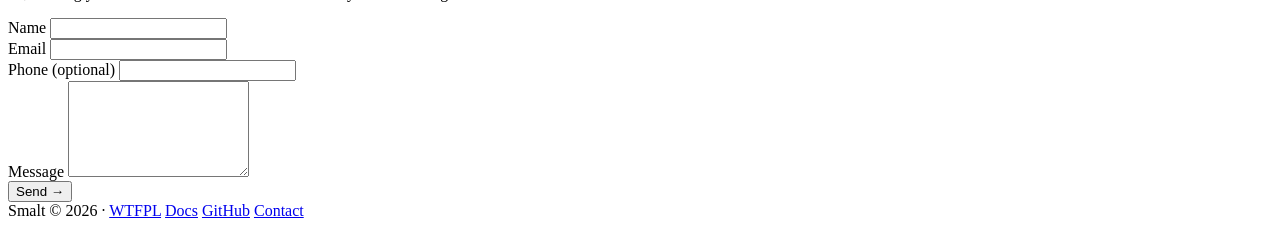
==== commit 6c938f06: "Add GCSORT tool to website" ====
--- a/docs/index.html
+++ b/docs/index.html
@@ -179,6 +179,7 @@
           <span class="a">==&gt;</span> VSCodium (portable zip)
           <span class="a">==&gt;</span> GnuCOBOL 3.2 64-bit (bundled MinGW GCC)
           <span class="a">==&gt;</span> GixSQL ESQL preprocessor
+          <span class="a">==&gt;</span> GCSORT 01.03.06 (DFSORT-like) sort utility
           <span class="a">==&gt;</span> DB2 ODBC/CLI driver
           <span class="a">==&gt;</span> SuperBOL Studio OSS extension
           <span class="a">==&gt;</span> Sample project cobol-example-project (every example)
@@ -366,6 +367,14 @@
             <td>VSAM KSDS</td>
             <td class="arrow">→</td>
             <td><span class="mono">ORGANIZATION INDEXED</span>, on the bundled Berkeley DB ISAM</td>
+          </tr>
+          <tr>
+            <td>DFSORT</td>
+            <td class="arrow">→</td>
+            <td><span class="mono">COBOL</span>, the bundled GCSORT 01.03.06: DFSORT-style
+              <span class="mono">SORT</span>, <span class="mono">MERGE</span>, <span class="mono">JOIN</span> and <span class="mono">COPY</span>
+              control statement.
+            </td>
           </tr>
           <tr>
             <td>DB2 precompiler</td>
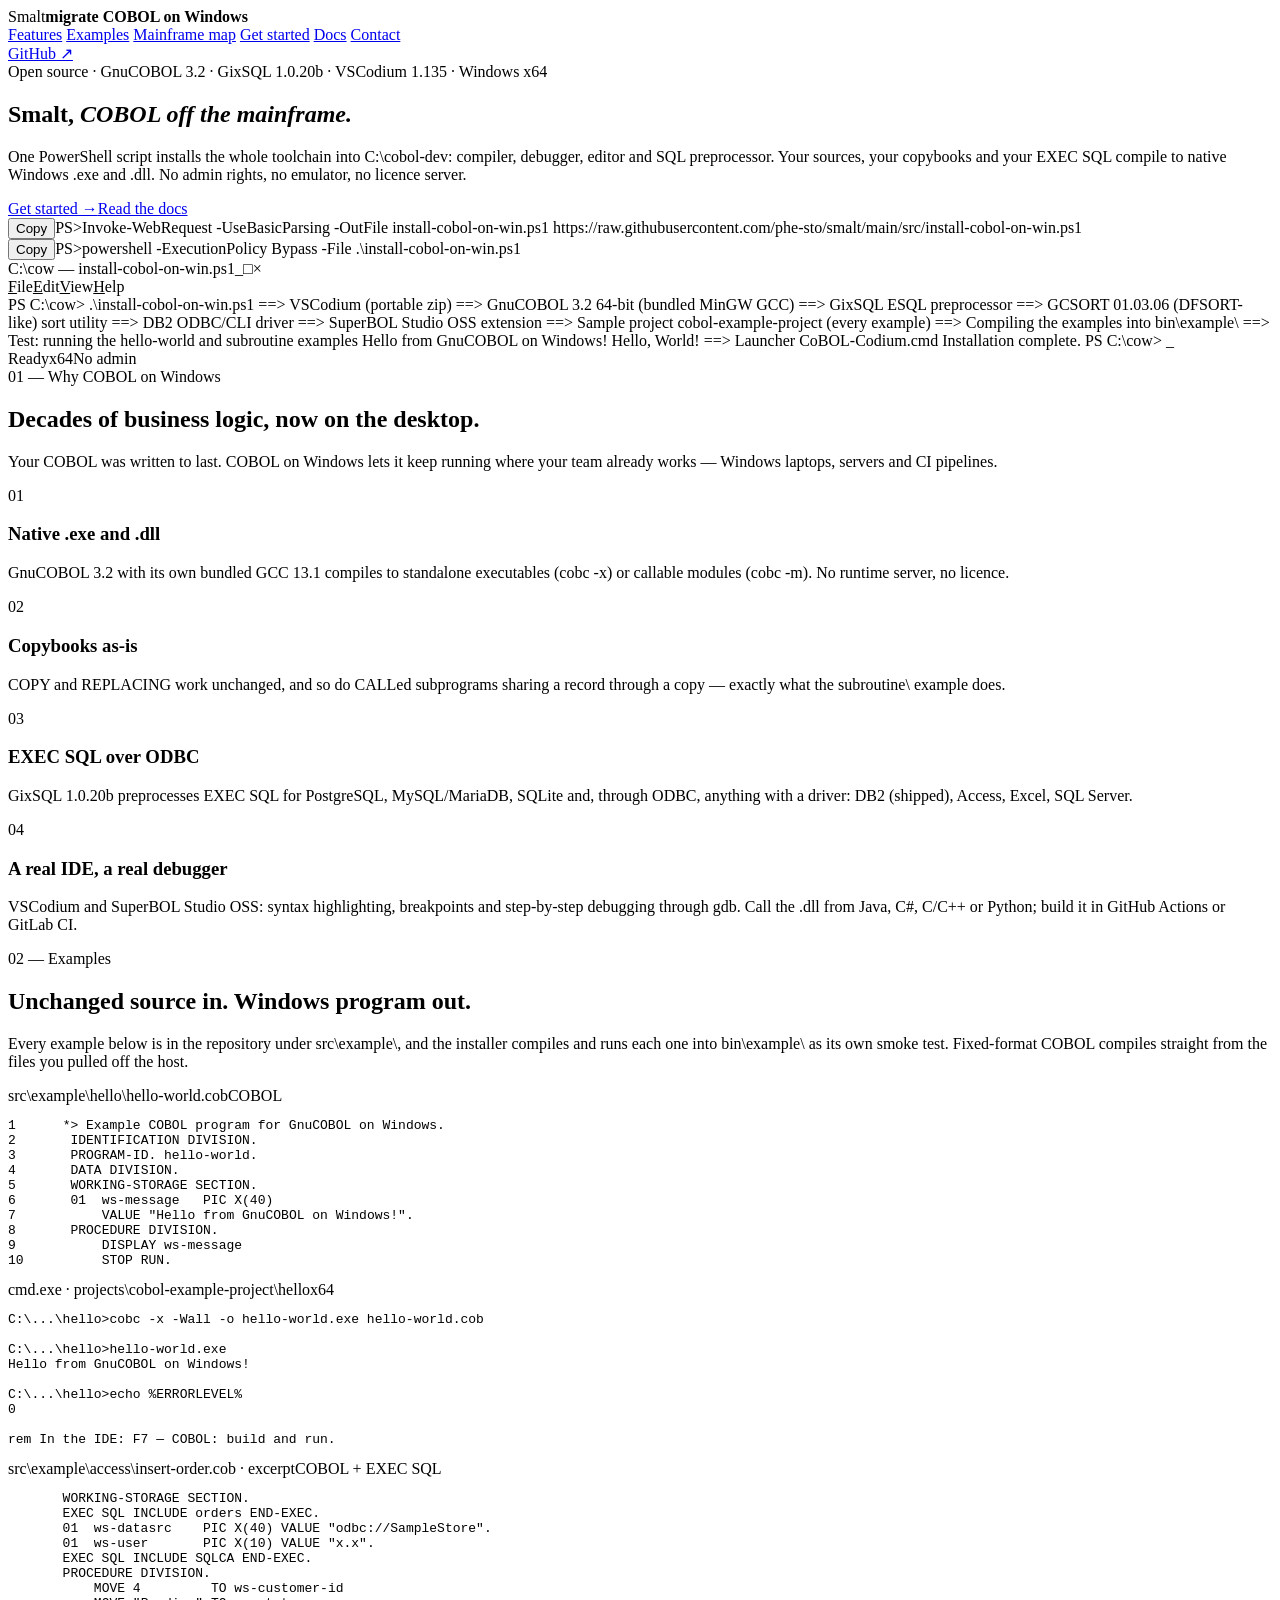
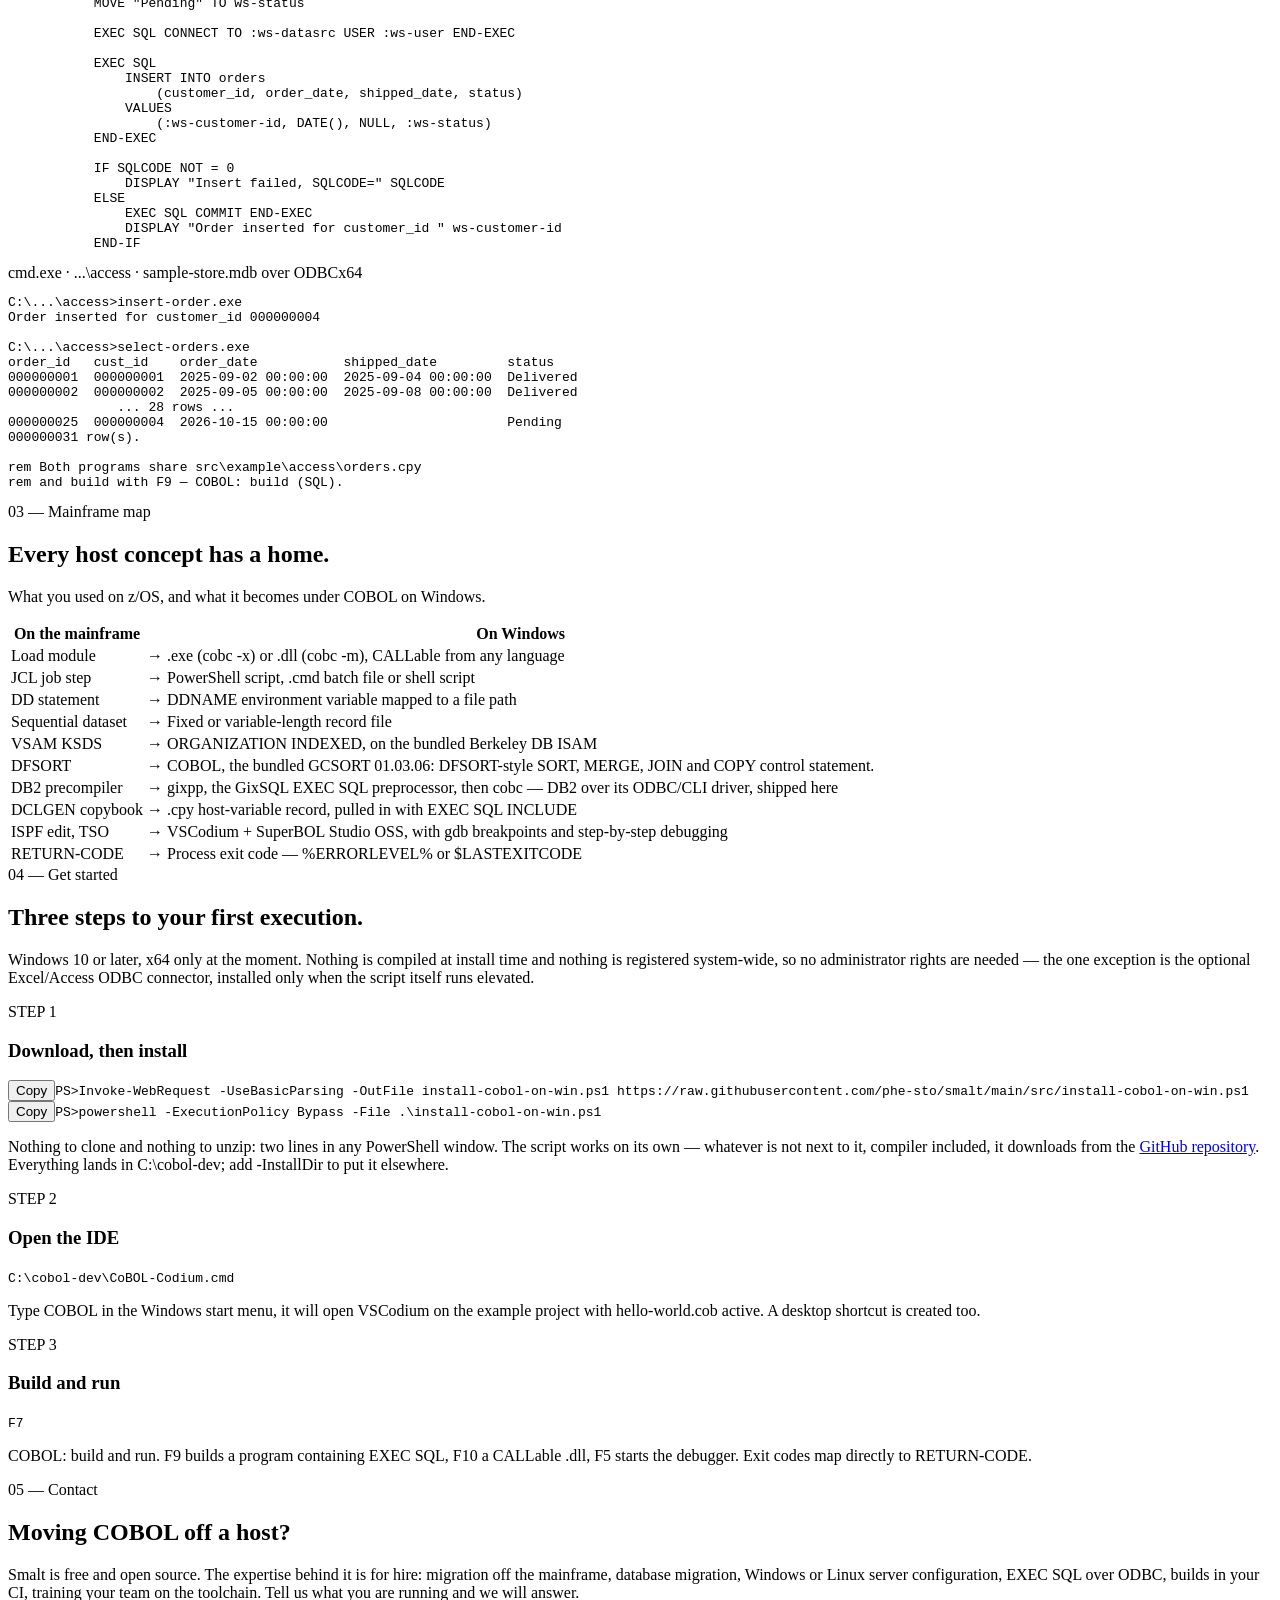
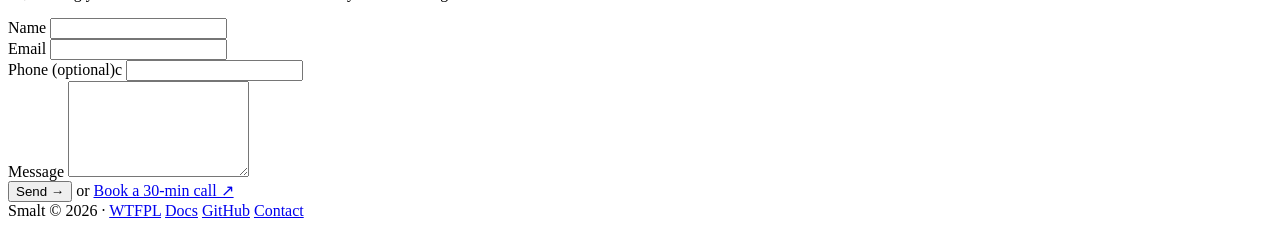
==== commit ed6b283f: "Add calendly button to website" ====
--- a/docs/index.html
+++ b/docs/index.html
@@ -126,6 +126,9 @@
   <link rel="apple-touch-icon" href="/assets/icon-180.png">
   <link rel="stylesheet" href="/css/nocturne.css">
   <link rel="stylesheet" href="/css/cobol-on-windows.css">
+  <!-- Calendly embed script and styles -->
+  <link href="https://assets.calendly.com/assets/external/widget.css" rel="stylesheet">
+  <script src="https://assets.calendly.com/assets/external/widget.js" type="text/javascript" async></script>
 </head>
 
 <body>
@@ -160,12 +163,14 @@
         <div class="install">
           <div class="line"><button class="copy" type="button"
               data-copy="Invoke-WebRequest -UseBasicParsing -OutFile install-cobol-on-win.ps1 https://raw.githubusercontent.com/phe-sto/smalt/main/src/install-cobol-on-win.ps1"
-              aria-label="Copy the download command">Copy</button><span>PS&gt;</span>Invoke-WebRequest -UseBasicParsing -OutFile
+              aria-label="Copy the download command">Copy</button><span>PS&gt;</span>Invoke-WebRequest -UseBasicParsing
+            -OutFile
             install-cobol-on-win.ps1
             https://raw.githubusercontent.com/phe-sto/smalt/main/src/install-cobol-on-win.ps1</div>
           <div class="line"><button class="copy" type="button"
               data-copy="powershell -ExecutionPolicy Bypass -File .\install-cobol-on-win.ps1"
-              aria-label="Copy the install command">Copy</button><span>PS&gt;</span>powershell -ExecutionPolicy Bypass -File .\install-cobol-on-win.ps1</div>
+              aria-label="Copy the install command">Copy</button><span>PS&gt;</span>powershell -ExecutionPolicy Bypass
+            -File .\install-cobol-on-win.ps1</div>
         </div>
       </div>
       <div class="win" role="img" aria-label="PowerShell window running install-cobol-on-win.ps1">
@@ -372,7 +377,8 @@
             <td>DFSORT</td>
             <td class="arrow">→</td>
             <td><span class="mono">COBOL</span>, the bundled GCSORT 01.03.06: DFSORT-style
-              <span class="mono">SORT</span>, <span class="mono">MERGE</span>, <span class="mono">JOIN</span> and <span class="mono">COPY</span>
+              <span class="mono">SORT</span>, <span class="mono">MERGE</span>, <span class="mono">JOIN</span> and <span
+                class="mono">COPY</span>
               control statement.
             </td>
           </tr>
@@ -480,14 +486,21 @@
           <input class="input" id="contact-email" name="email" type="email" autocomplete="email" required>
         </div>
         <div class="field">
-          <label for="contact-phone">Phone <span class="opt">(optional)</span></label>
+          <label for="contact-phone">Phone <span class="opt">(optional)c</label>
           <input class="input" id="contact-phone" name="phone" type="tel" autocomplete="tel">
         </div>
         <div class="field wide">
           <label for="contact-message">Message</label>
           <textarea class="input" id="contact-message" name="message" rows="6" required></textarea>
         </div>
-        <div class="wide"><button class="btn btn-solid" type="submit">Send →</button></div>
+        <div class="wide actions">
+          <button class="btn btn-solid" type="submit">Send →</button>
+          <span class="or">or</span>
+          <a class="btn btn-line" href="https://calendly.com/christophe-brun-papit/30min" target="_blank"
+            rel="noopener"
+            onclick="if (window.Calendly) { Calendly.initPopupWidget({ url: this.href }); return false; }">Book a
+            30-min call ↗</a>
+        </div>
       </form>
     </div>
   </section>
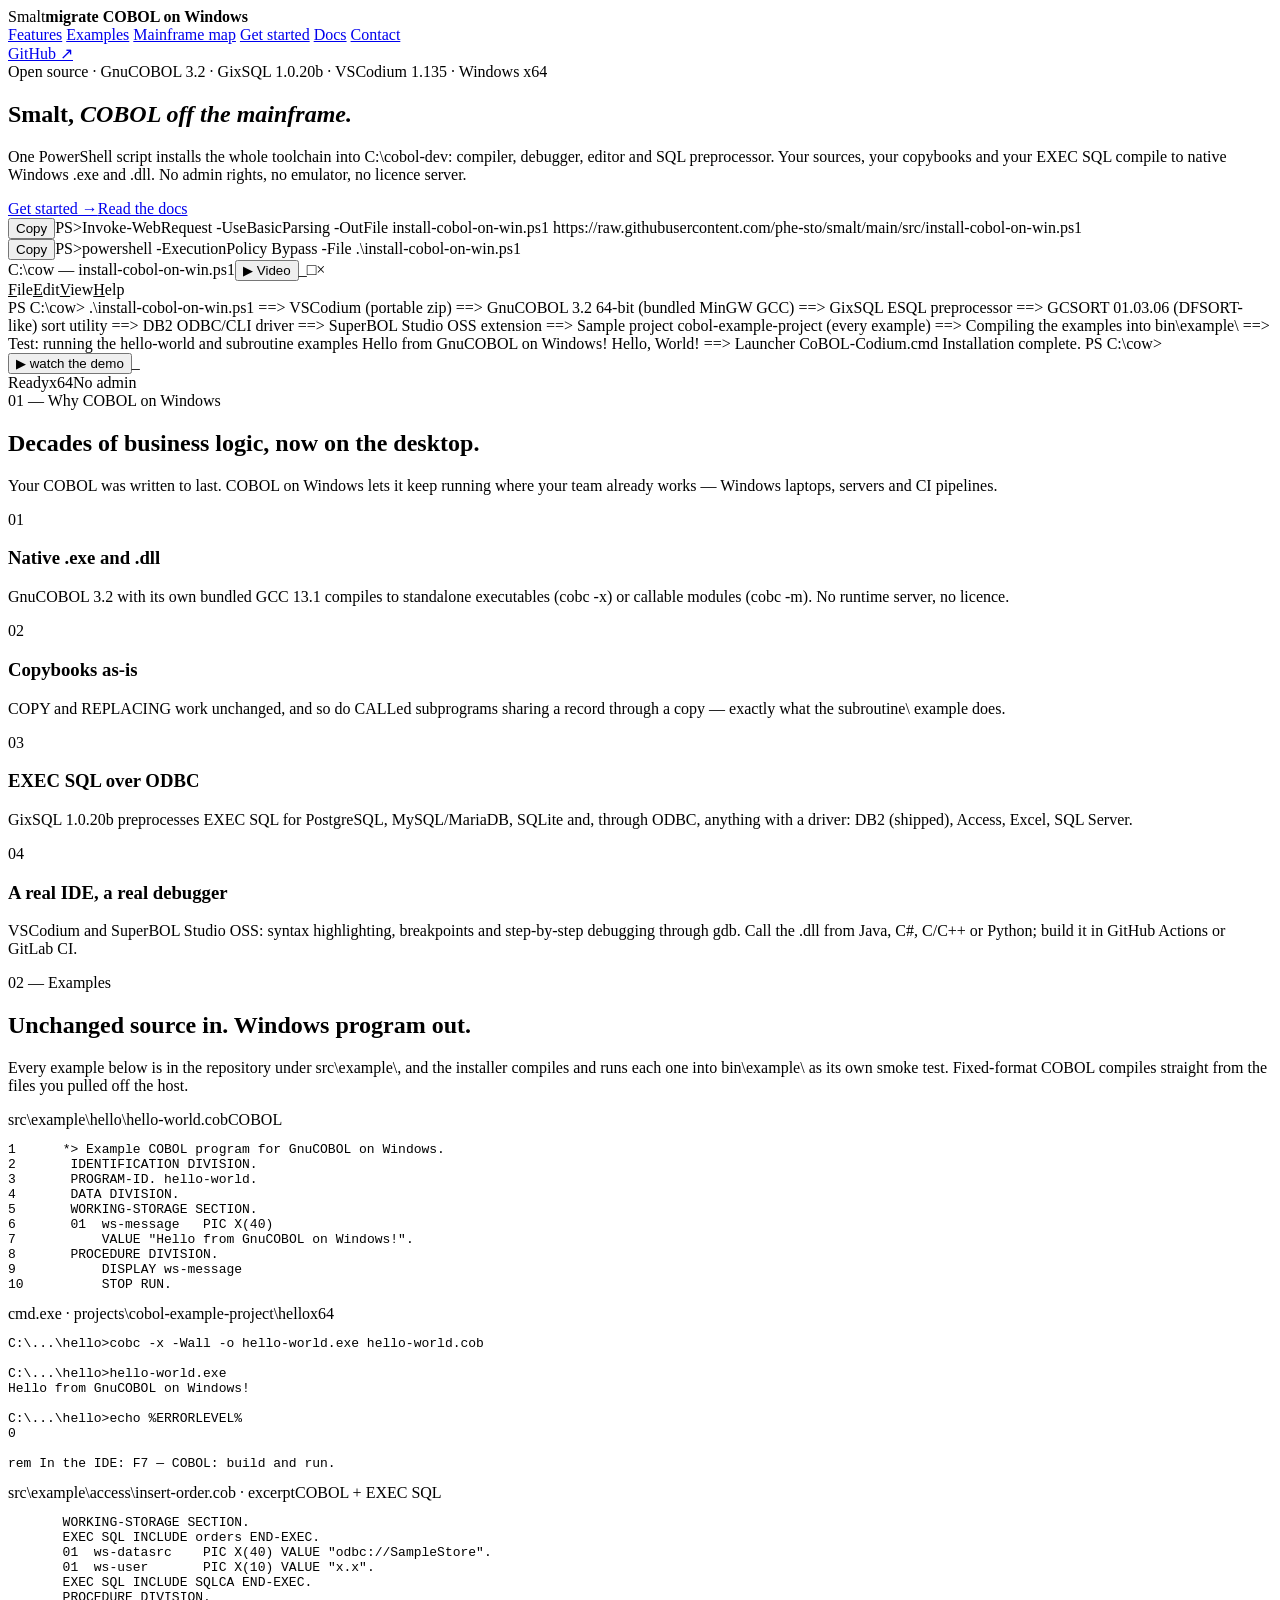
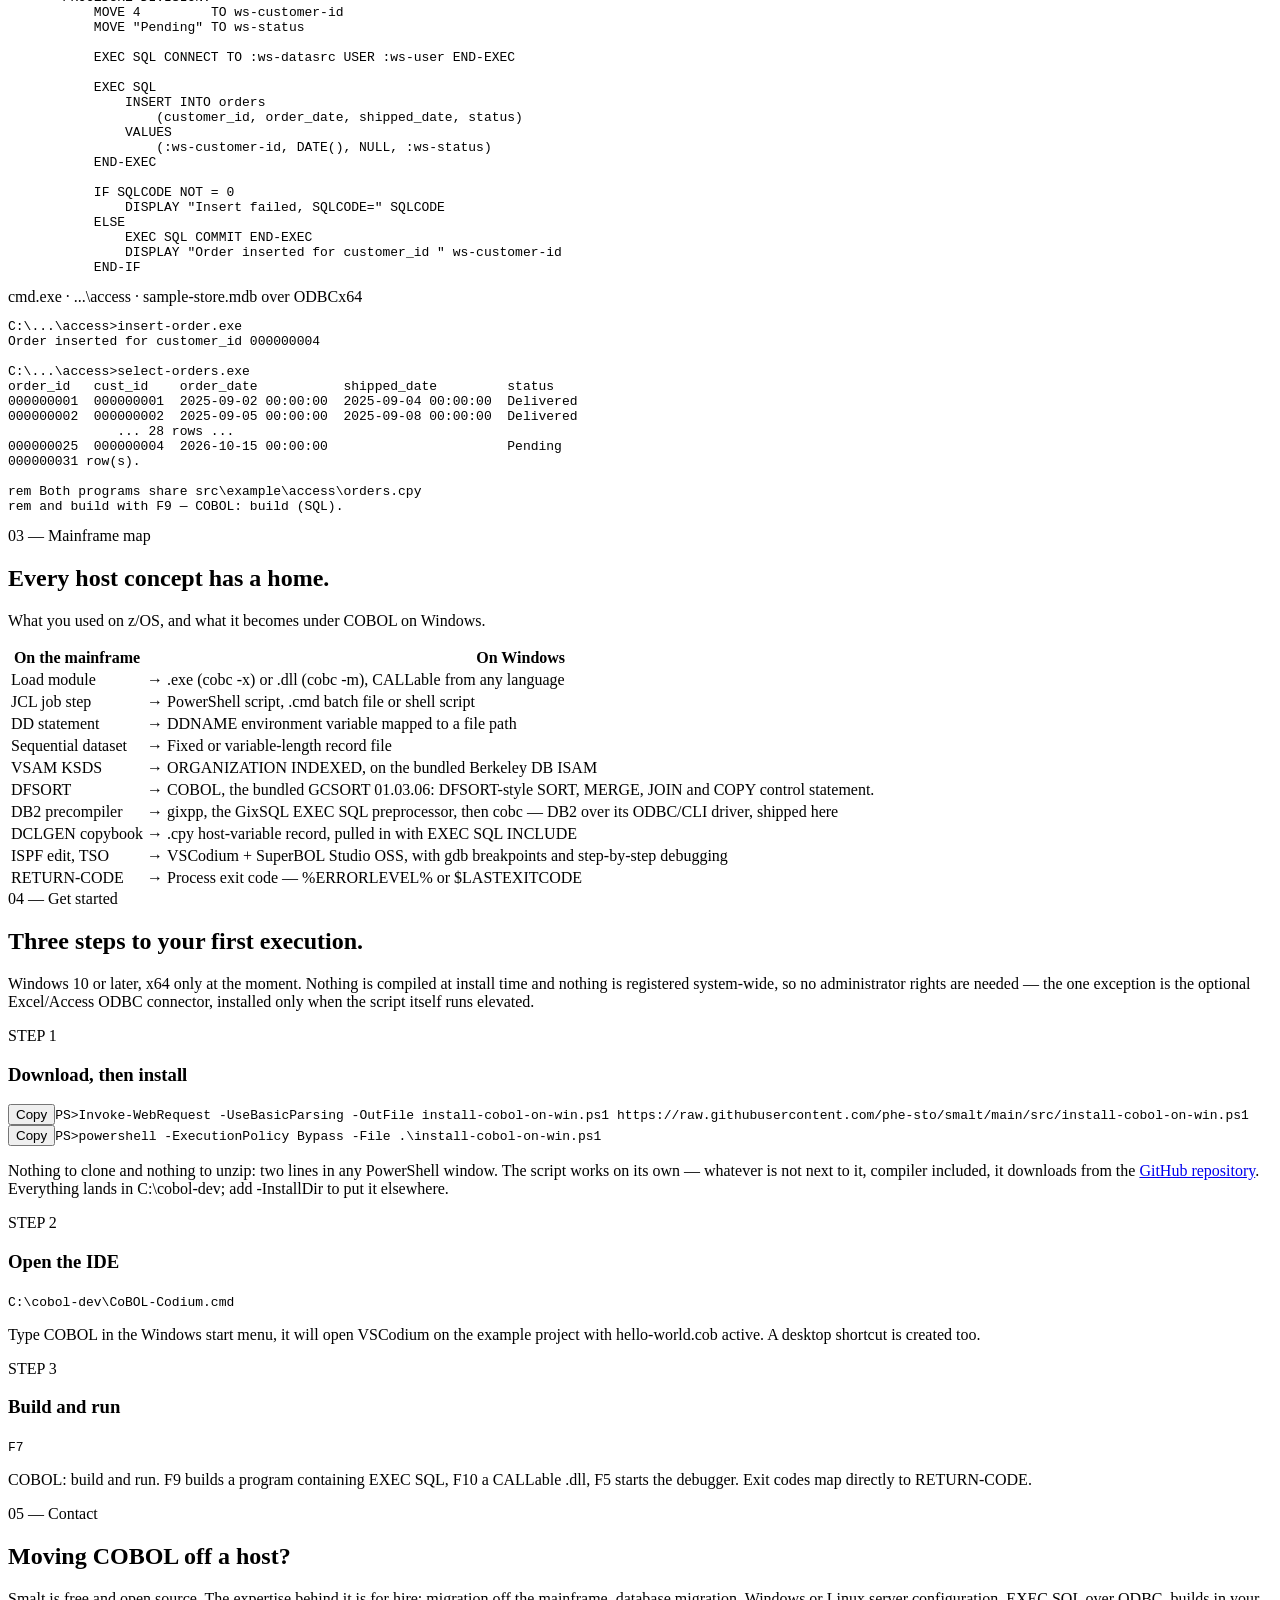
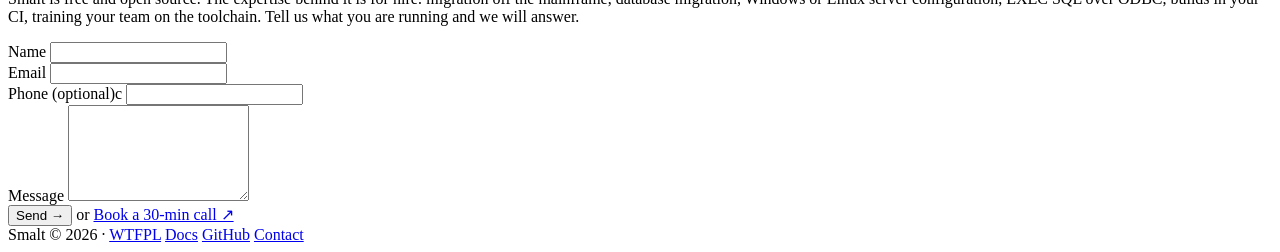
==== commit e8feef35: "Add Youtube player" ====
--- a/docs/index.html
+++ b/docs/index.html
@@ -173,9 +173,11 @@
             -File .\install-cobol-on-win.ps1</div>
         </div>
       </div>
-      <div class="win" role="img" aria-label="PowerShell window running install-cobol-on-win.ps1">
-        <div class="win-bar"><span class="t">C:\cow — install-cobol-on-win.ps1</span><span
-            class="k"><span>_</span><span>□</span><span>×</span></span></div>
+      <div class="win" role="group" aria-label="PowerShell window running install-cobol-on-win.ps1">
+        <div class="win-bar"><span class="t">C:\cow — install-cobol-on-win.ps1</span><button class="play"
+            type="button" data-video="kei1fzrQlIg" aria-pressed="false"
+            title="Plays from youtube-nocookie.com: nothing from YouTube loads until you click">▶ Video</button><span
+            class="k" aria-hidden="true"><span>_</span><span>□</span><span>×</span></span></div>
         <div class="win-menu">
           <span><u>F</u>ile</span><span><u>E</u>dit</span><span><u>V</u>iew</span><span><u>H</u>elp</span>
         </div>
@@ -195,7 +197,8 @@
           <span class="a">==&gt;</span> Launcher CoBOL-Codium.cmd
 
           <span class="ok">Installation complete.</span>
-          <span class="p">PS C:\cow&gt;</span> _
+          <span class="p">PS C:\cow&gt;</span> <button class="play-line" type="button">▶ watch the demo</button><span
+            class="cursor" aria-hidden="true">_</span>
         </div>
         <div class="win-status"><span>Ready</span><span>x64</span><span>No admin</span></div>
       </div>
@@ -528,6 +531,48 @@
         });
       });
     });
+
+    // Video: the click is the consent. Until then no YouTube script, iframe or
+    // cookie reaches the page; the player then comes from youtube-nocookie.com,
+    // on top of the terminal. The title-bar button toggles it; the
+    // "watch the demo" line and a click anywhere in the terminal only start it,
+    // since the iframe then covers the terminal. Removing the iframe stops the
+    // video and gives the terminal back.
+    document.querySelectorAll('button.play').forEach(function (button) {
+      var win = button.closest('.win');
+      var body = win.querySelector('.win-body');
+      function play() {
+        var player = document.createElement('iframe');
+        player.src = 'https://www.youtube-nocookie.com/embed/' +
+          encodeURIComponent(button.dataset.video) + '?autoplay=1&rel=0';
+        player.title = 'Smalt video';
+        player.allow = 'autoplay; encrypted-media; picture-in-picture; fullscreen';
+        player.allowFullscreen = true;
+        player.referrerPolicy = 'strict-origin-when-cross-origin';
+        body.appendChild(player);
+        win.classList.add('playing');
+        button.textContent = '■ Terminal';
+        button.setAttribute('aria-pressed', 'true');
+      }
+      function stop() {
+        body.querySelector('iframe').remove();
+        win.classList.remove('playing');
+        button.textContent = '▶ Video';
+        button.setAttribute('aria-pressed', 'false');
+      }
+      button.addEventListener('click', function () {
+        if (win.classList.contains('playing')) {
+          stop();
+        } else {
+          play();
+        }
+      });
+      body.addEventListener('click', function () {
+        if (!win.classList.contains('playing')) {
+          play();
+        }
+      });
+    });
   </script>
   <!-- Cloudflare Web Analytics -->
   <script type='module' src='https://static.cloudflareinsights.com/beacon.min.js'
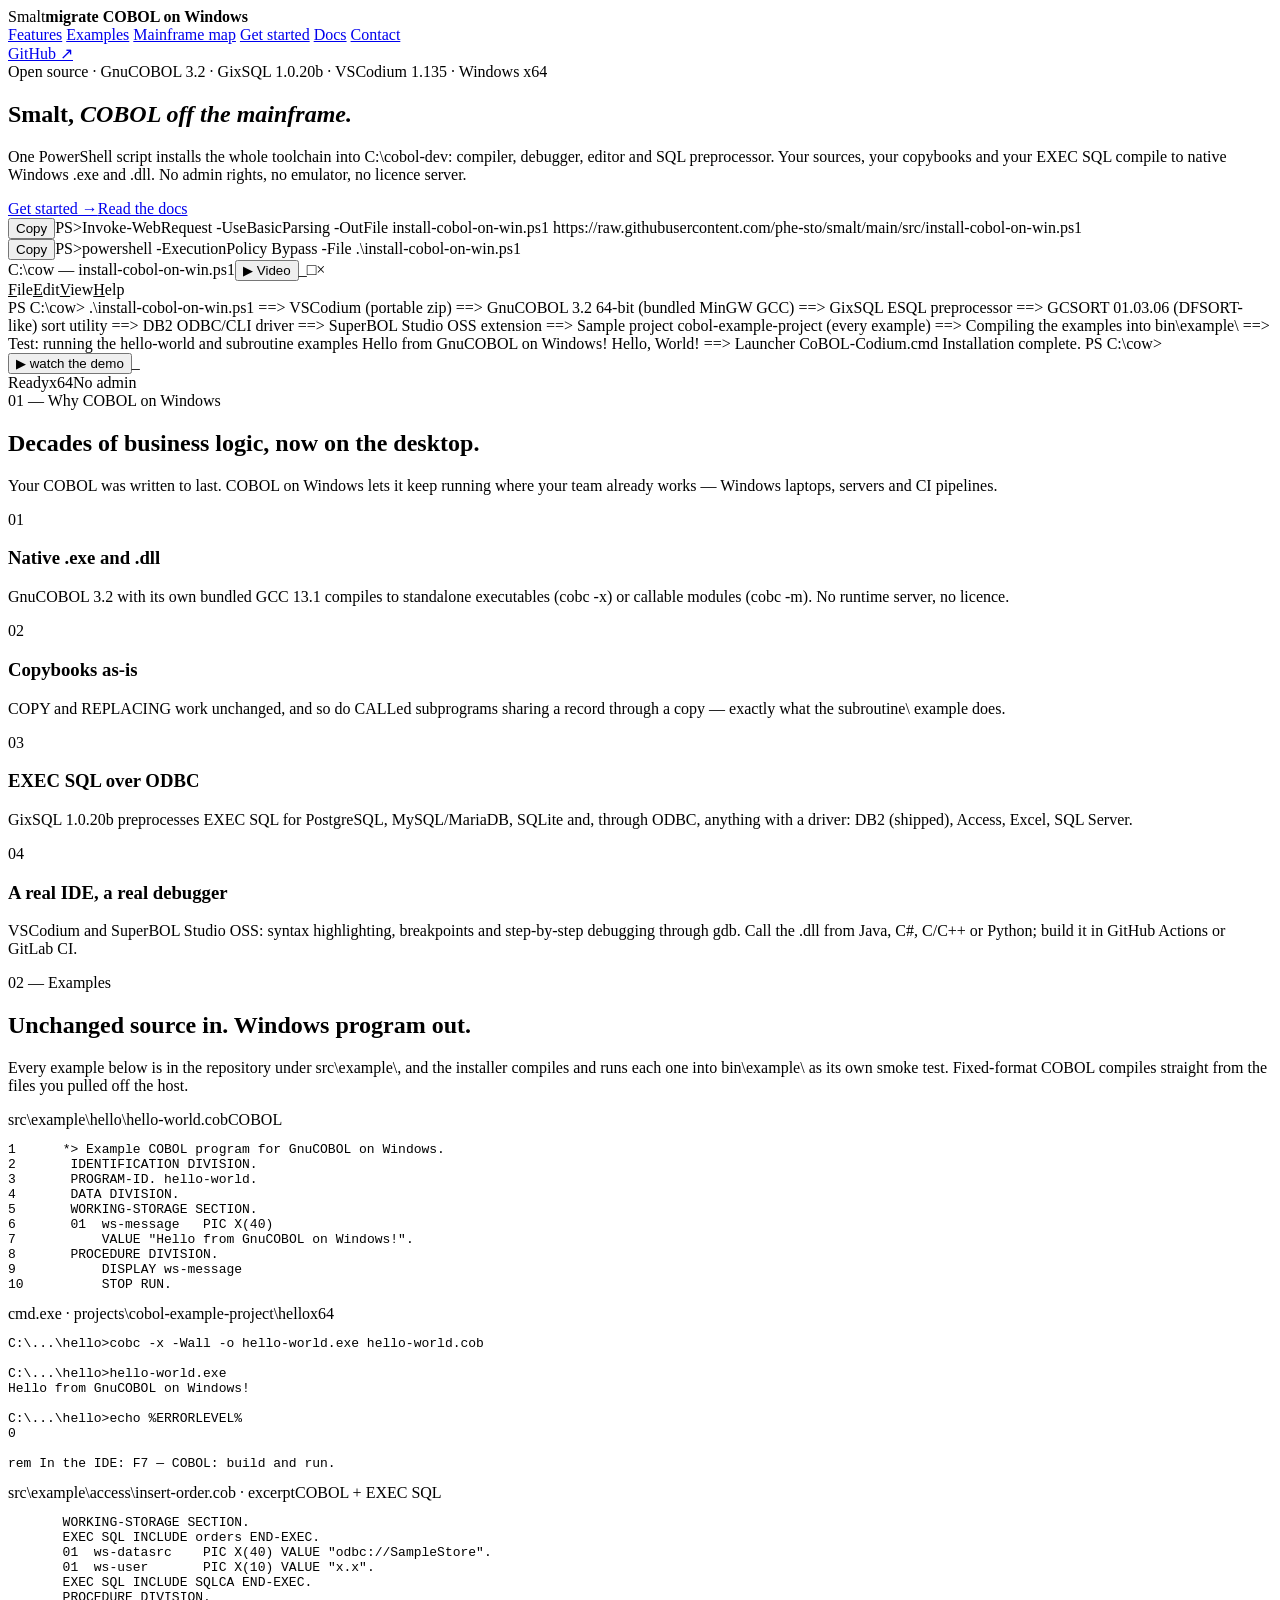
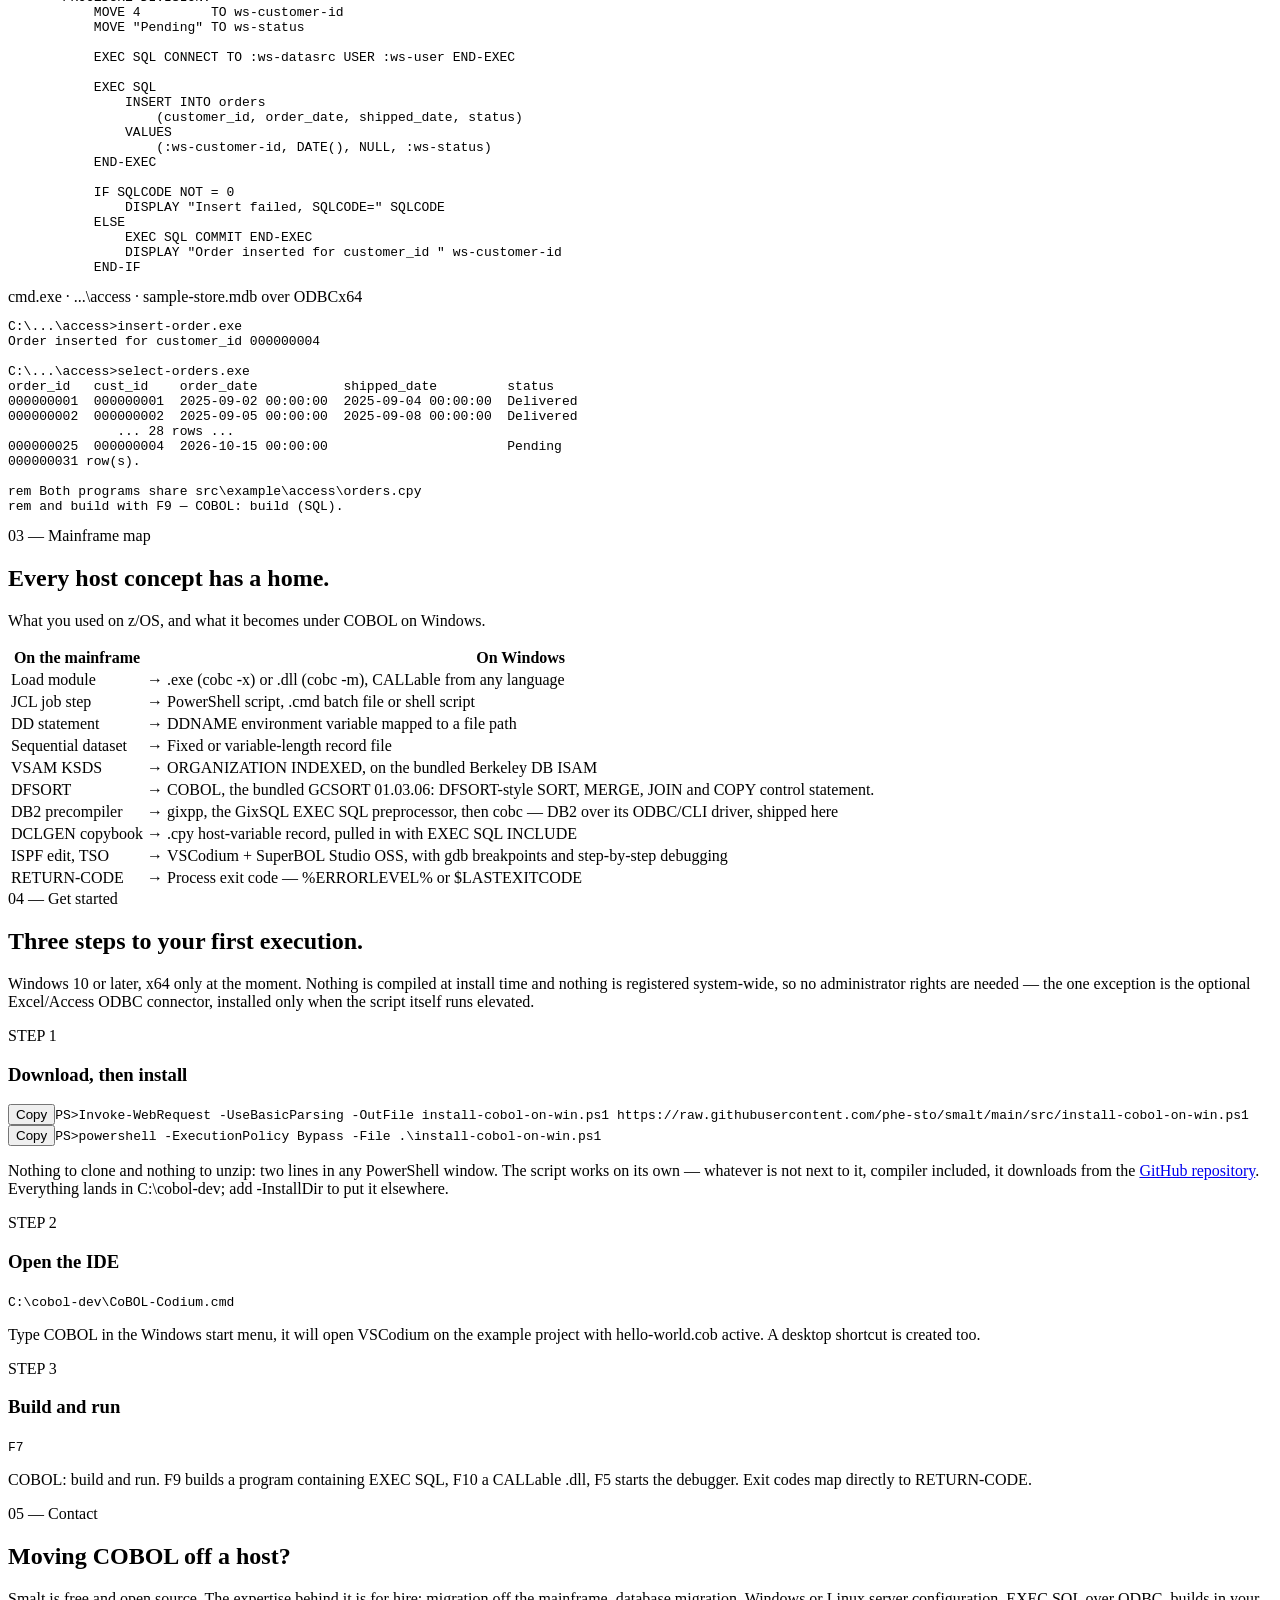
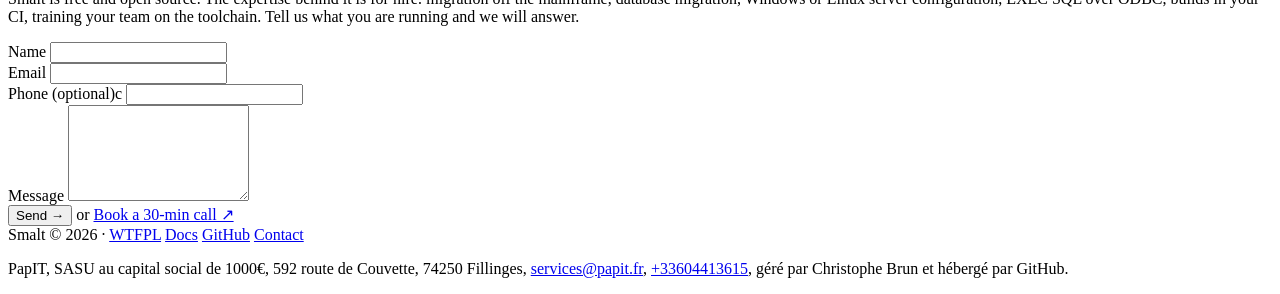
==== commit 4fa8fae4: "Add legal statement" ====
--- a/docs/index.html
+++ b/docs/index.html
@@ -515,6 +515,11 @@
       <a href="https://github.com/phe-sto/smalt" target="_blank">GitHub</a>
       <a href="#contact">Contact</a>
     </div>
+    <div class="wrap">
+      <p class="legal" lang="fr">PapIT, SASU au capital social de 1000€, 592 route de Couvette, 74250 Fillinges,
+        <a href="mailto:services@papit.fr">services@papit.fr</a>, <a href="tel:+33604413615">+33604413615</a>,
+        géré par Christophe Brun et hébergé par GitHub.</p>
+    </div>
   </footer>
   <script>
     // Copy buttons: the command comes from data-copy, not the rendered text,
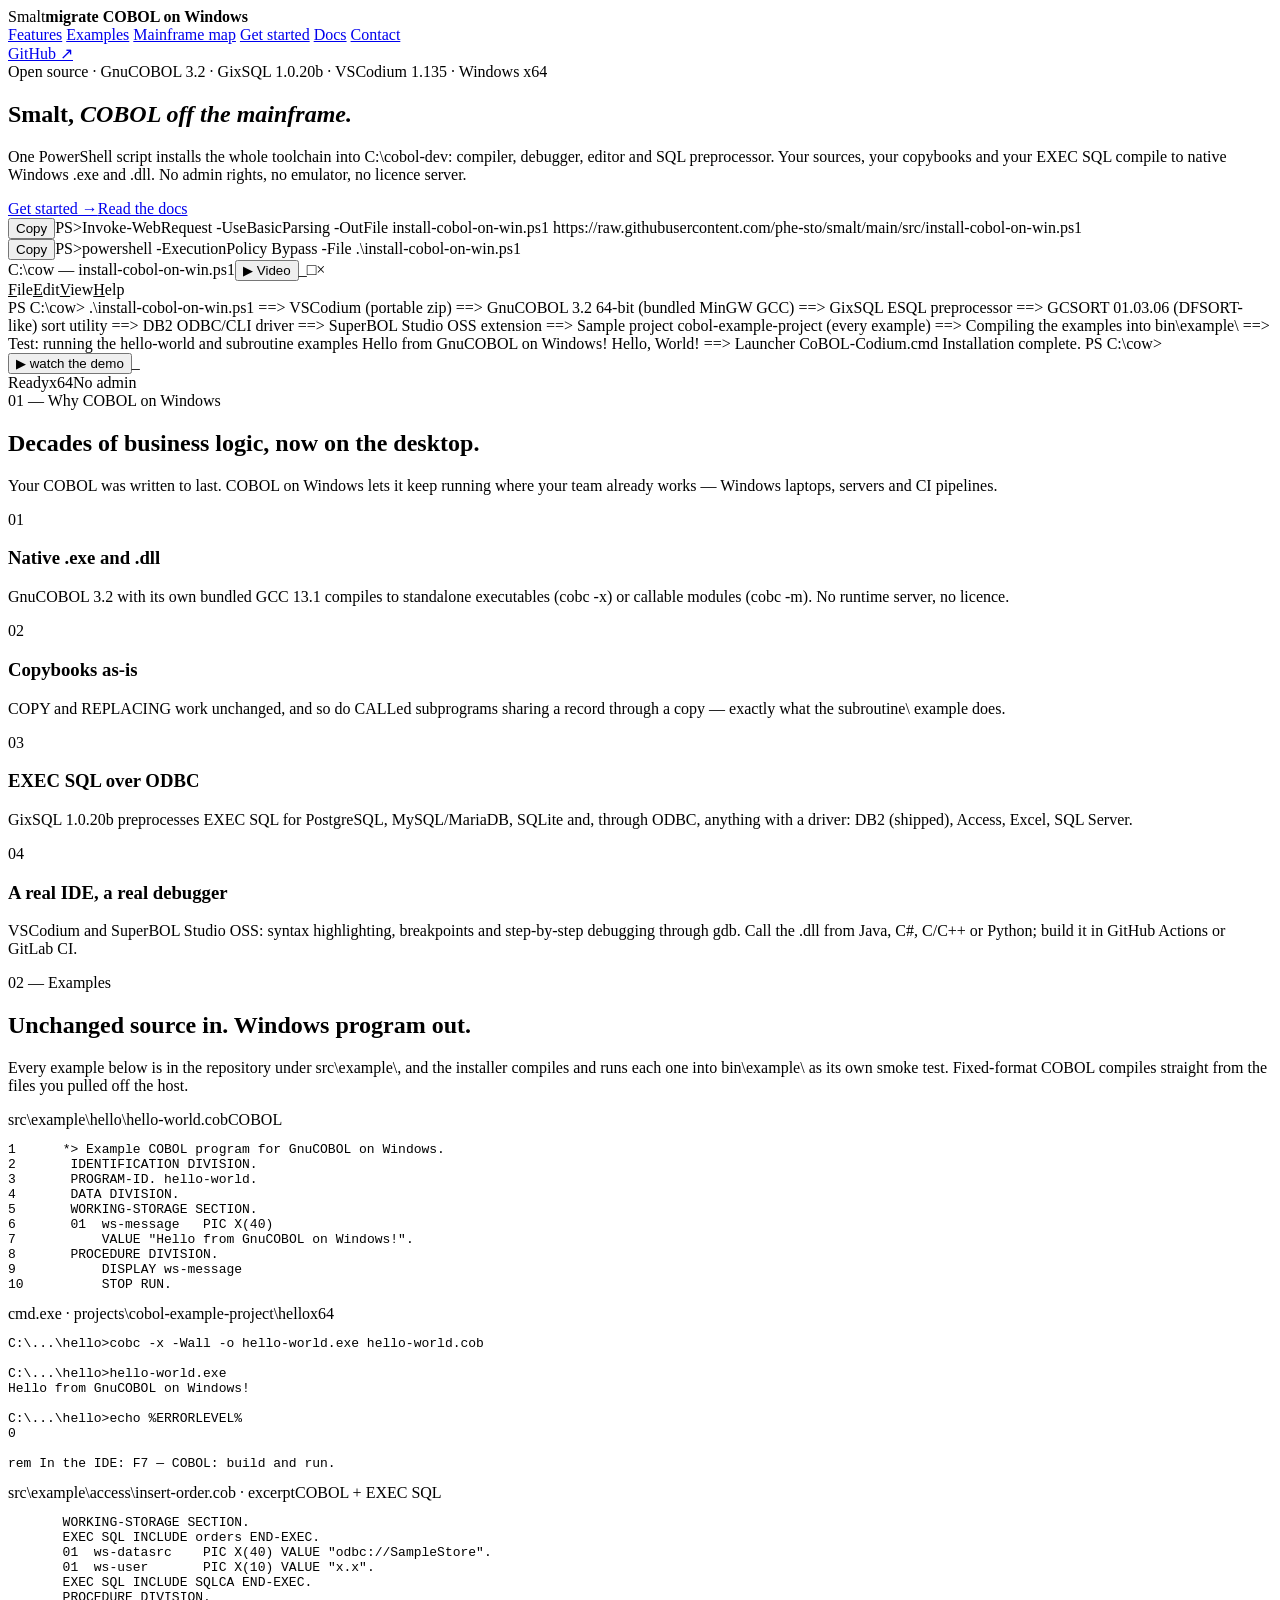
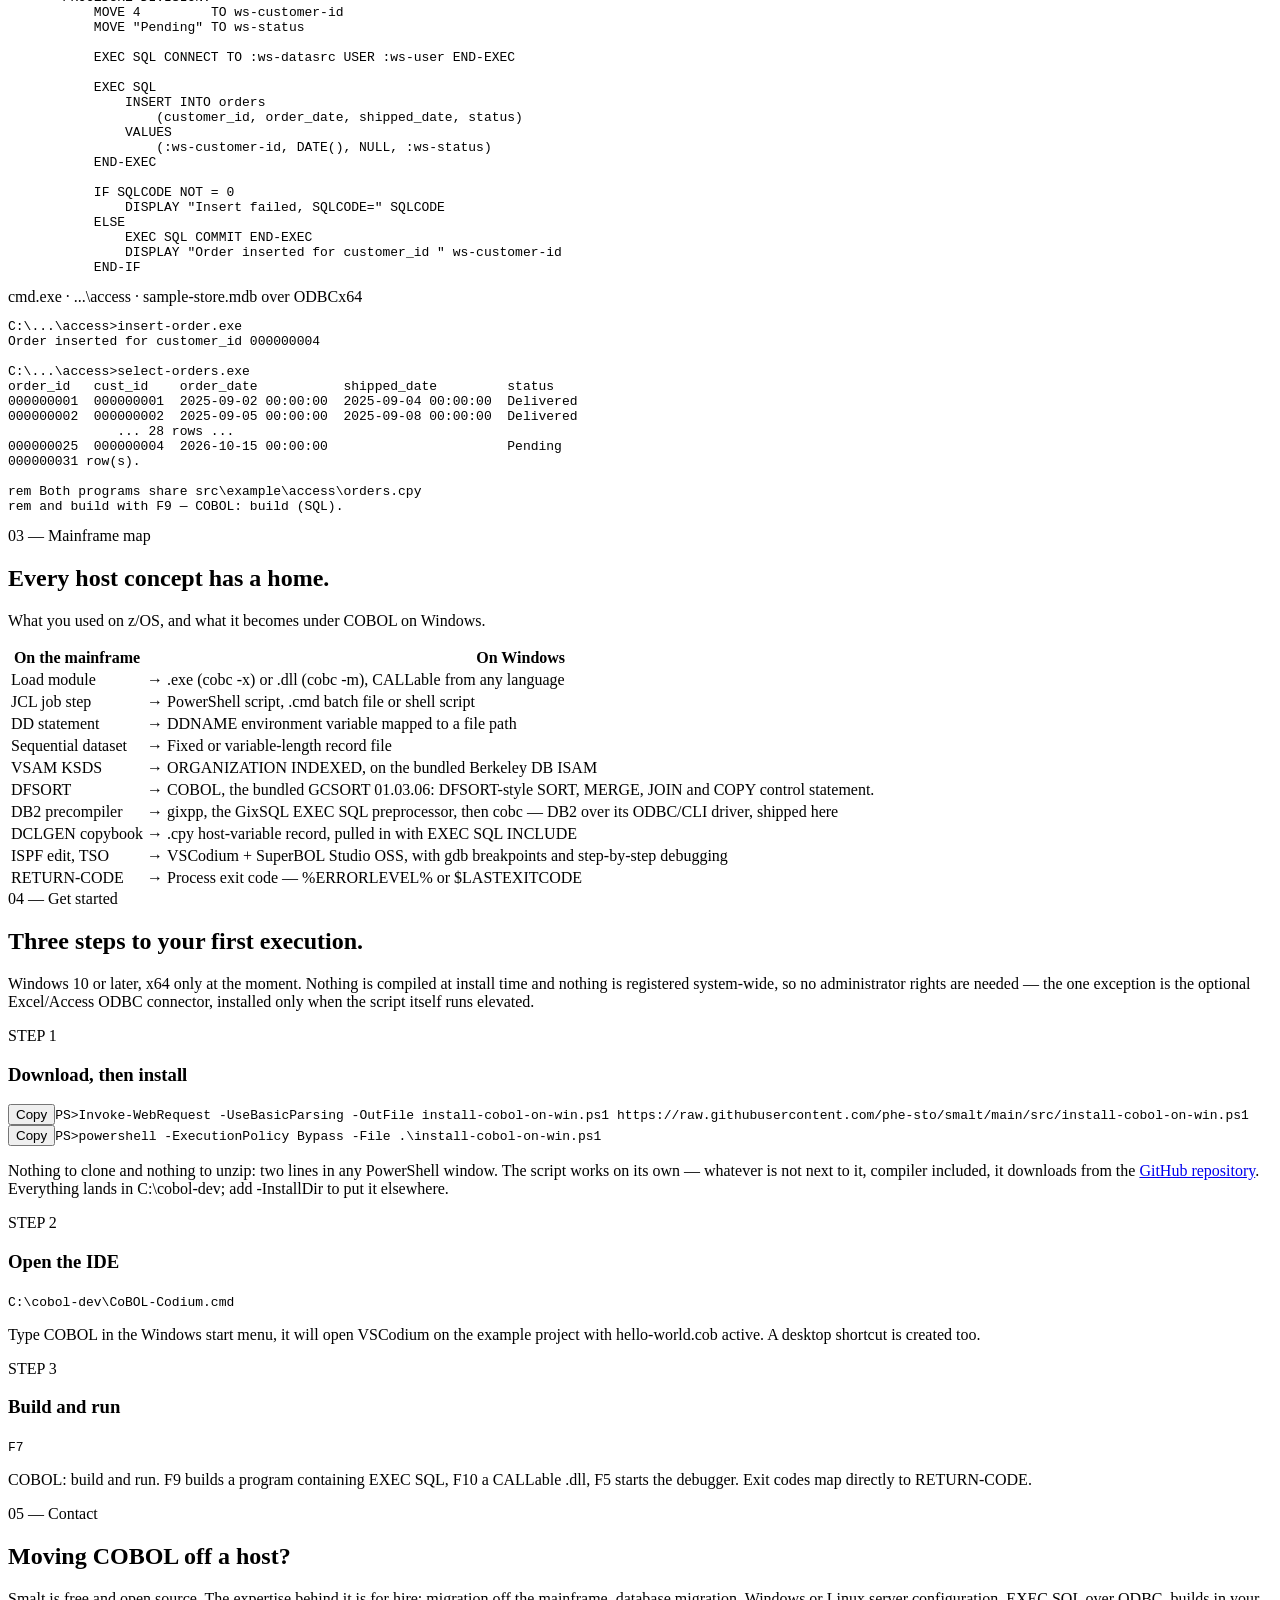
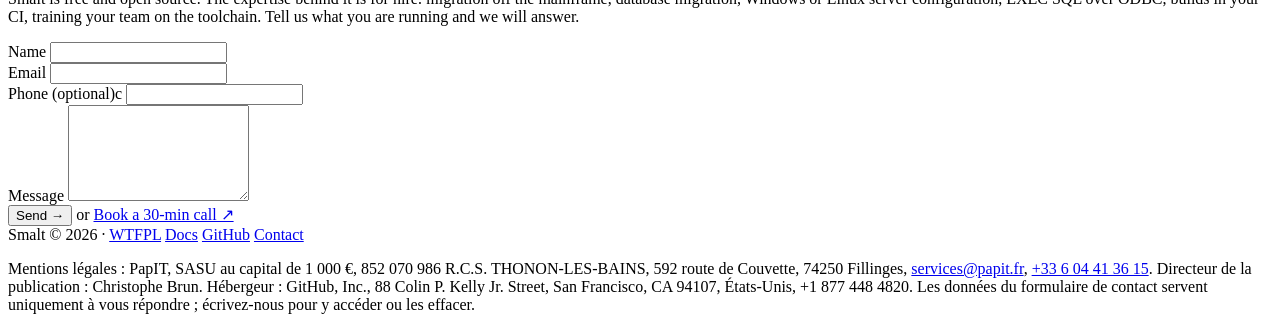
==== commit 6246febc: "FIX legal notice" ====
--- a/docs/index.html
+++ b/docs/index.html
@@ -126,9 +126,6 @@
   <link rel="apple-touch-icon" href="/assets/icon-180.png">
   <link rel="stylesheet" href="/css/nocturne.css">
   <link rel="stylesheet" href="/css/cobol-on-windows.css">
-  <!-- Calendly embed script and styles -->
-  <link href="https://assets.calendly.com/assets/external/widget.css" rel="stylesheet">
-  <script src="https://assets.calendly.com/assets/external/widget.js" type="text/javascript" async></script>
 </head>
 
 <body>
@@ -500,8 +497,7 @@
           <button class="btn btn-solid" type="submit">Send →</button>
           <span class="or">or</span>
           <a class="btn btn-line" href="https://calendly.com/christophe-brun-papit/30min" target="_blank"
-            rel="noopener"
-            onclick="if (window.Calendly) { Calendly.initPopupWidget({ url: this.href }); return false; }">Book a
+            rel="noopener" data-calendly>Book a
             30-min call ↗</a>
         </div>
       </form>
@@ -516,9 +512,15 @@
       <a href="#contact">Contact</a>
     </div>
     <div class="wrap">
-      <p class="legal" lang="fr">PapIT, SASU au capital social de 1000€, 592 route de Couvette, 74250 Fillinges,
-        <a href="mailto:services@papit.fr">services@papit.fr</a>, <a href="tel:+33604413615">+33604413615</a>,
-        géré par Christophe Brun et hébergé par GitHub.</p>
+      <!-- Mentions légales, LCEN art. 6 III : éditeur (forme, capital, RCS, siège,
+           contacts), directeur de la publication, hébergeur (nom, adresse,
+           téléphone) ; plus l'information RGPD du formulaire de contact. -->
+      <p class="legal" lang="fr">Mentions légales : PapIT, SASU au capital de 1 000 €, 852 070 986 R.C.S. THONON-LES-BAINS,
+        592 route de Couvette, 74250 Fillinges, <a href="mailto:services@papit.fr">services@papit.fr</a>,
+        <a href="tel:+33604413615">+33 6 04 41 36 15</a>. Directeur de la publication : Christophe Brun.
+        Hébergeur : GitHub, Inc., 88 Colin P. Kelly Jr. Street, San Francisco, CA 94107, États-Unis,
+        +1 877 448 4820. Les données du formulaire de contact servent uniquement à vous répondre ; écrivez-nous
+        pour y accéder ou les effacer.</p>
     </div>
   </footer>
   <script>
@@ -534,6 +536,42 @@
             button.classList.remove('done');
           }, 1500);
         });
+      });
+    });
+
+    // Calendly: like the video, the click is the consent. Its widget script and
+    // stylesheet are fetched only on the first click on a booking link, then
+    // the popup opens. A modified click (new tab, new window) keeps the plain
+    // link, and so does a failed load, which opens calendly.com in a new tab.
+    document.querySelectorAll('a[data-calendly]').forEach(function (link) {
+      link.addEventListener('click', function (event) {
+        if (event.ctrlKey || event.metaKey || event.shiftKey || event.button !== 0) {
+          return;
+        }
+        event.preventDefault();
+        function open() {
+          Calendly.initPopupWidget({ url: link.href });
+        }
+        if (window.Calendly) {
+          open();
+          return;
+        }
+        if (link.dataset.calendly === 'loading') {
+          return;
+        }
+        link.dataset.calendly = 'loading';
+        var style = document.createElement('link');
+        style.rel = 'stylesheet';
+        style.href = 'https://assets.calendly.com/assets/external/widget.css';
+        document.head.appendChild(style);
+        var script = document.createElement('script');
+        script.src = 'https://assets.calendly.com/assets/external/widget.js';
+        script.onload = open;
+        script.onerror = function () {
+          link.dataset.calendly = '';
+          window.open(link.href, '_blank', 'noopener');
+        };
+        document.head.appendChild(script);
       });
     });
 
